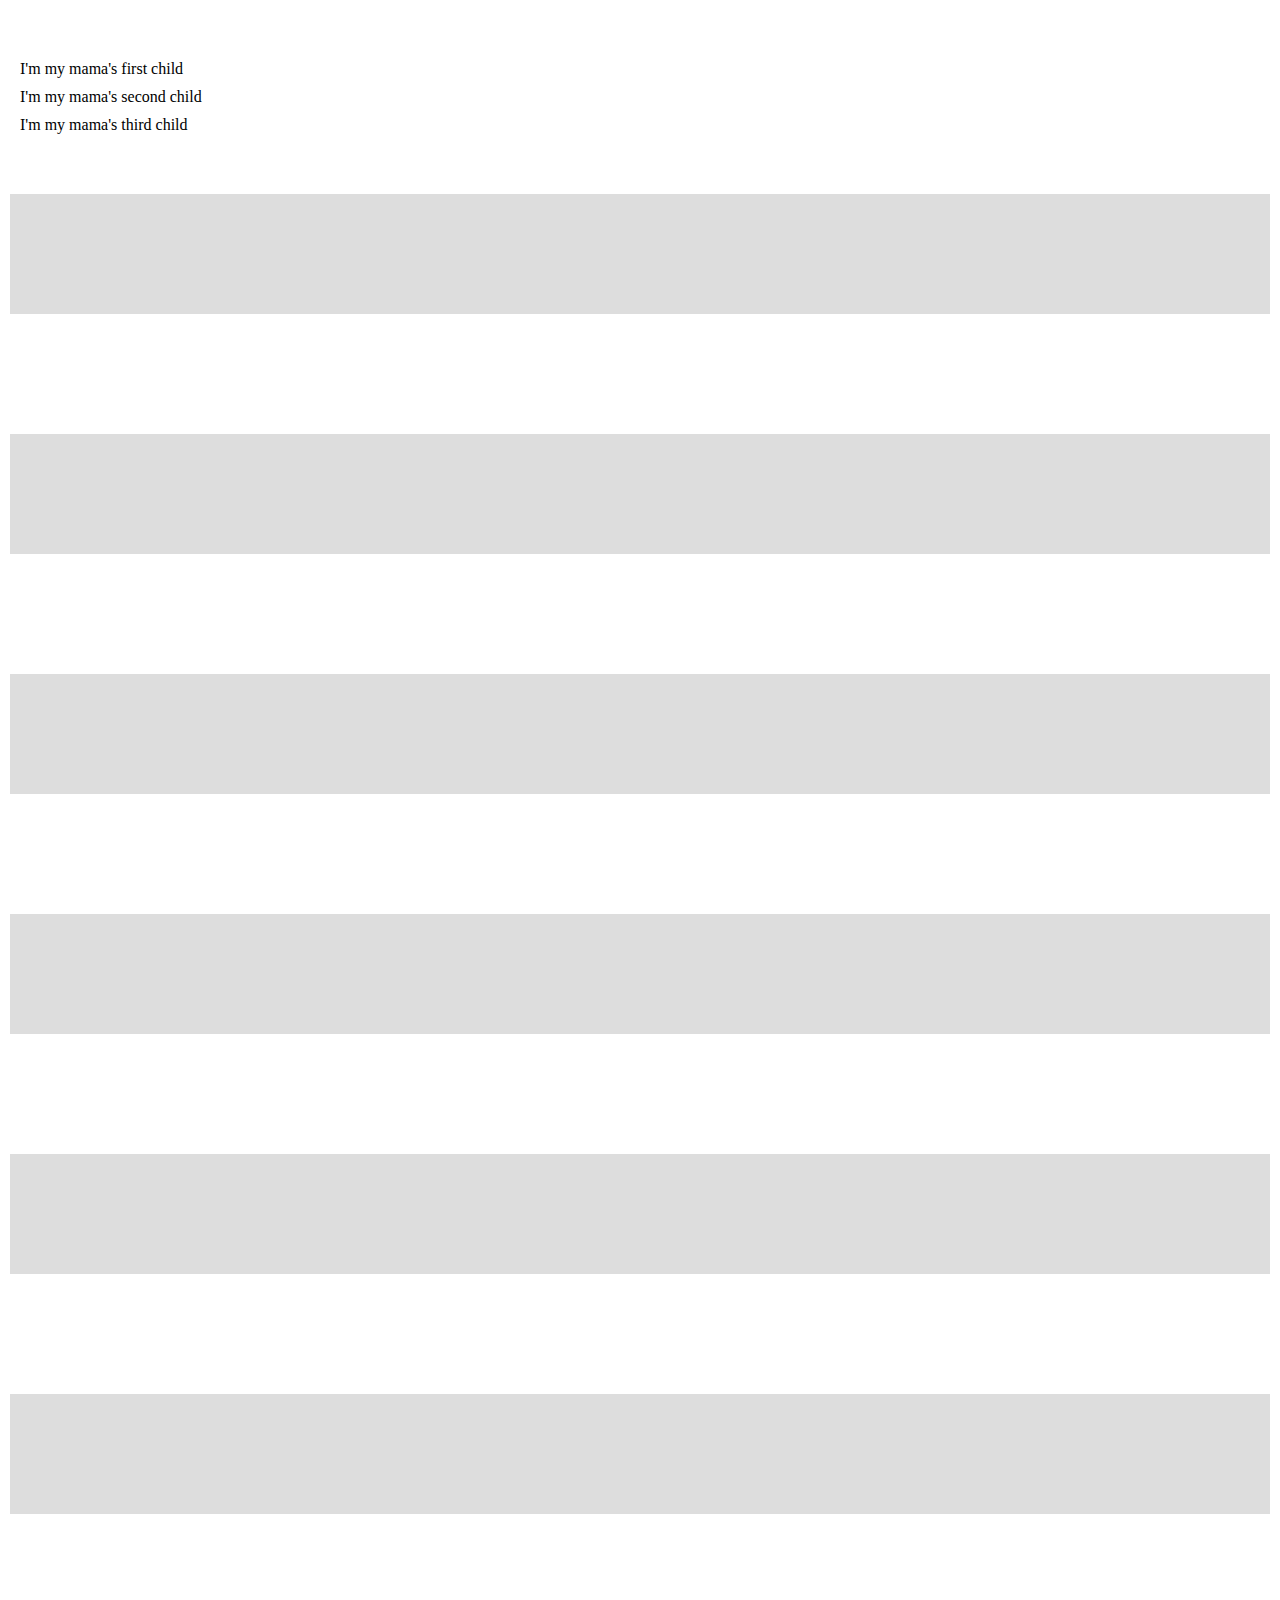
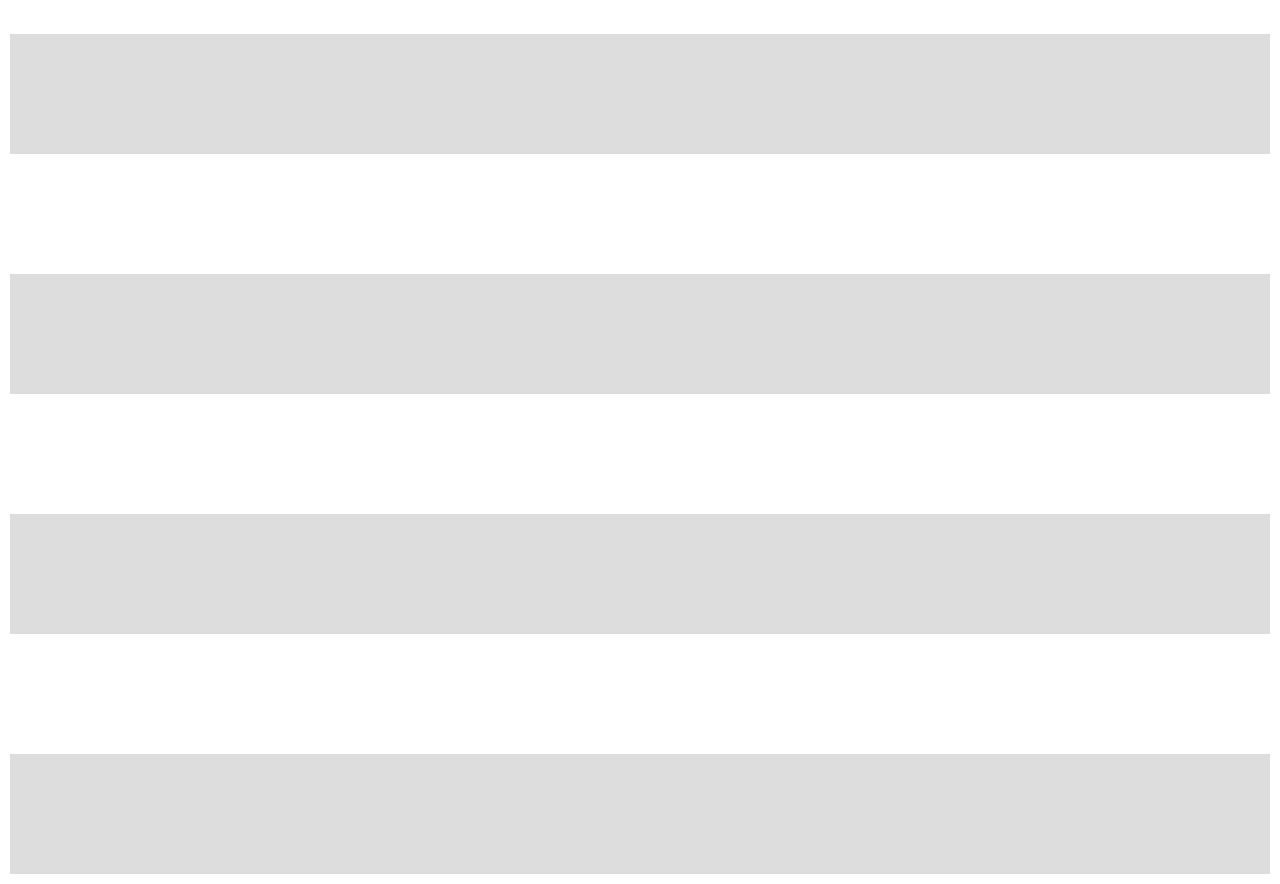
==== manipulation_DOM/index.html @ 243d0a63 "premier exo" ====
<!DOCTYPE html>
<html lang="en">
  <head>
    <meta charset="UTF-8" />
    <meta name="viewport" content="width=device-width, initial-scale=1.0" />
    <link rel="stylesheet" href="style.css" />
    <title>Document</title>
  </head>
  <body>
    <div class="container">
      <!----------------------------------- EXO-1 ----------------------------------->
      <section class="ex0-1">
        <ul class="List"></ul>
      </section>
      <!----------------------------------- EXO-3 ----------------------------------->
      <section class="ex0-2"></section>
      <!----------------------------------- EXO-2 ----------------------------------->
      <section class="ex0-3"></section>
      <!----------------------------------- EXO-4 ----------------------------------->
      <section class="ex0-4"></section>
      <!----------------------------------- EXO-5 ----------------------------------->
      <section class="ex0-5"></section>
      <!----------------------------------- EXO-6 ----------------------------------->
      <section class="ex0-6"></section>
      <!----------------------------------- EXO-7 ----------------------------------->
      <section class="ex0-7"></section>
      <!----------------------------------- EXO-8 ----------------------------------->
      <section class="ex0-8"></section>
      <!----------------------------------- EXO-9 ----------------------------------->
      <section class="ex0-9"></section>
      <!----------------------------------- EXO-10 ---------------------------------->
      <section class="ex0-10"></section>
      <!----------------------------------- EXO-11 ---------------------------------->
      <section class="ex0-11"></section>
      <!----------------------------------- EXO-12 ---------------------------------->
      <section class="ex0-12"></section>
      <!----------------------------------- EXO-13 ---------------------------------->
      <section class="ex0-13"></section>
      <!----------------------------------- EXO-14 ---------------------------------->
      <section class="ex0-14"></section>
      <!----------------------------------- EXO-15 ---------------------------------->
      <section class="ex0-15"></section>
      <!----------------------------------- EXO-16 ---------------------------------->
      <section class="ex0-16"></section>
      <!----------------------------------- EXO-17 ---------------------------------->
      <section class="ex0-17"></section>
      <!----------------------------------- EXO-18 ---------------------------------->
      <section class="ex0-18"></section>
      <!----------------------------------- EXO-19 ---------------------------------->
      <section class="ex0-19"></section>
      <!----------------------------------- EXO-20 ---------------------------------->
      <section class="ex0-20"></section>
    </div>
  </body>
  <script src="main.js"></script>
</html>
---- manipulation_DOM/style.css ----
* {
  margin: 0;
  padding: 0;
  list-style: none;
}
/*---------------------------------- css general ----------------------------------*/
body {
  padding: 10px;
}
section:nth-child(even) {
  background: #dddddd;
}
section {
  /* height: fit-content; */
  min-height: 20px;
  padding: 50px 10px;
}
/*-------------------------------- css exo-1 --------------------------------*/
.ex0-1 ul li {
  margin-bottom: 10px;
}
/*-------------------------------- css exo-1 exit --------------------------------*/
/*-------------------------------- css exo-2 --------------------------------*/
/*-------------------------------- css exo-2 exit --------------------------------*/
/*-------------------------------- css exo-3 --------------------------------*/
/*-------------------------------- css exo-3 exit --------------------------------*/
/*-------------------------------- css exo-4 --------------------------------*/
/*-------------------------------- css exo-4 exit --------------------------------*/
/*-------------------------------- css exo-5 --------------------------------*/
/*-------------------------------- css exo-5 exit --------------------------------*/
/*-------------------------------- css exo-6 --------------------------------*/
/*-------------------------------- css exo-6 exit --------------------------------*/
/*-------------------------------- css exo-7 --------------------------------*/
/*-------------------------------- css exo-7 exit --------------------------------*/
/*-------------------------------- css exo-8 --------------------------------*/
/*-------------------------------- css exo-8 exit --------------------------------*/
/*-------------------------------- css exo-9 --------------------------------*/
/*-------------------------------- css exo-9 exit --------------------------------*/
/*-------------------------------- css exo-10 --------------------------------*/
/*-------------------------------- css exo-10 exit --------------------------------*/
/*-------------------------------- css exo-11 --------------------------------*/
/*-------------------------------- css exo-11 exit --------------------------------*/
/*-------------------------------- css exo-12 --------------------------------*/
/*-------------------------------- css exo-12 exit --------------------------------*/
/*-------------------------------- css exo-13 --------------------------------*/
/*-------------------------------- css exo-13 exit --------------------------------*/
/*-------------------------------- css exo-14 --------------------------------*/
/*-------------------------------- css exo-14 exit --------------------------------*/
/*-------------------------------- css exo-15 --------------------------------*/
/*-------------------------------- css exo-15 exit --------------------------------*/
/*-------------------------------- css exo-16 --------------------------------*/
/*-------------------------------- css exo-16 exit --------------------------------*/
/*-------------------------------- css exo-17 --------------------------------*/
/*-------------------------------- css exo-17 exit --------------------------------*/
/*-------------------------------- css exo-18 --------------------------------*/
/*-------------------------------- css exo-18 exit --------------------------------*/
/*-------------------------------- css exo-19 --------------------------------*/
/*-------------------------------- css exo-19 exit --------------------------------*/
/*-------------------------------- css exo-20 --------------------------------*/
/*-------------------------------- css exo-20 exit --------------------------------*/
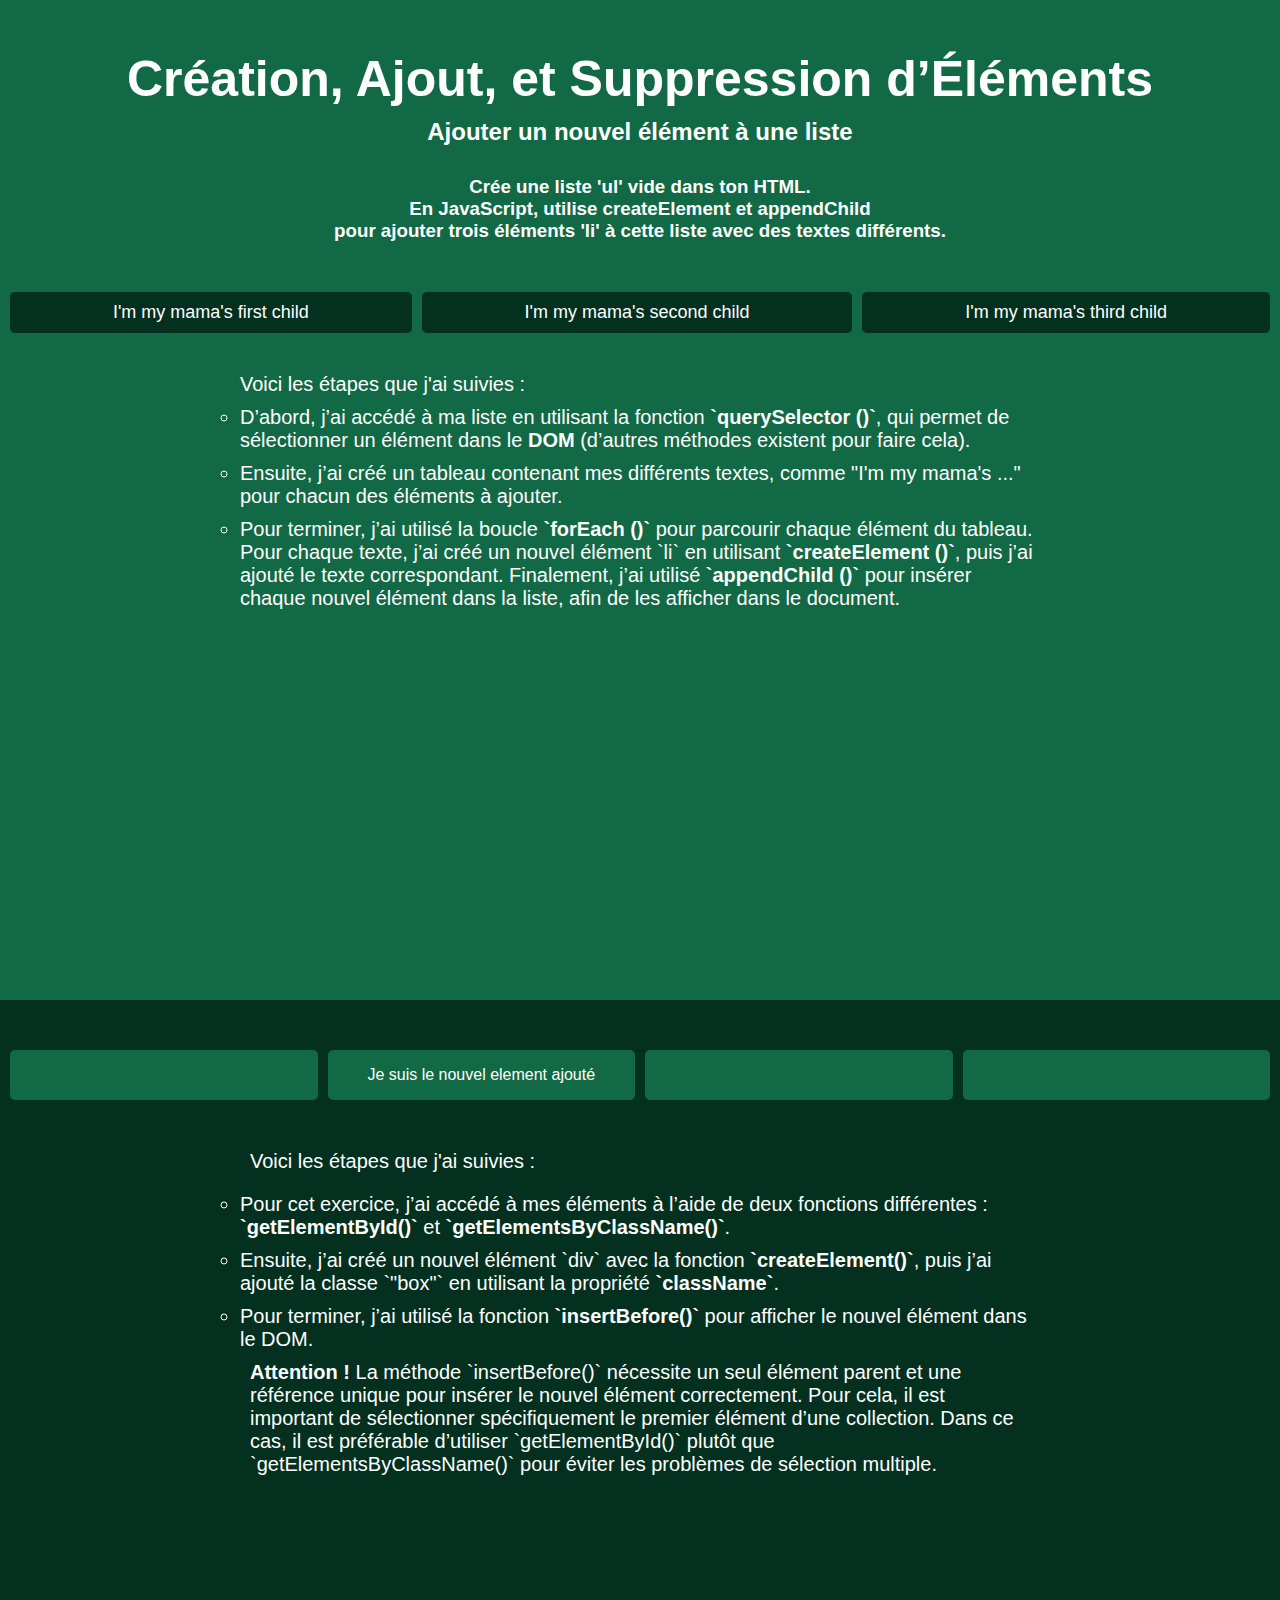
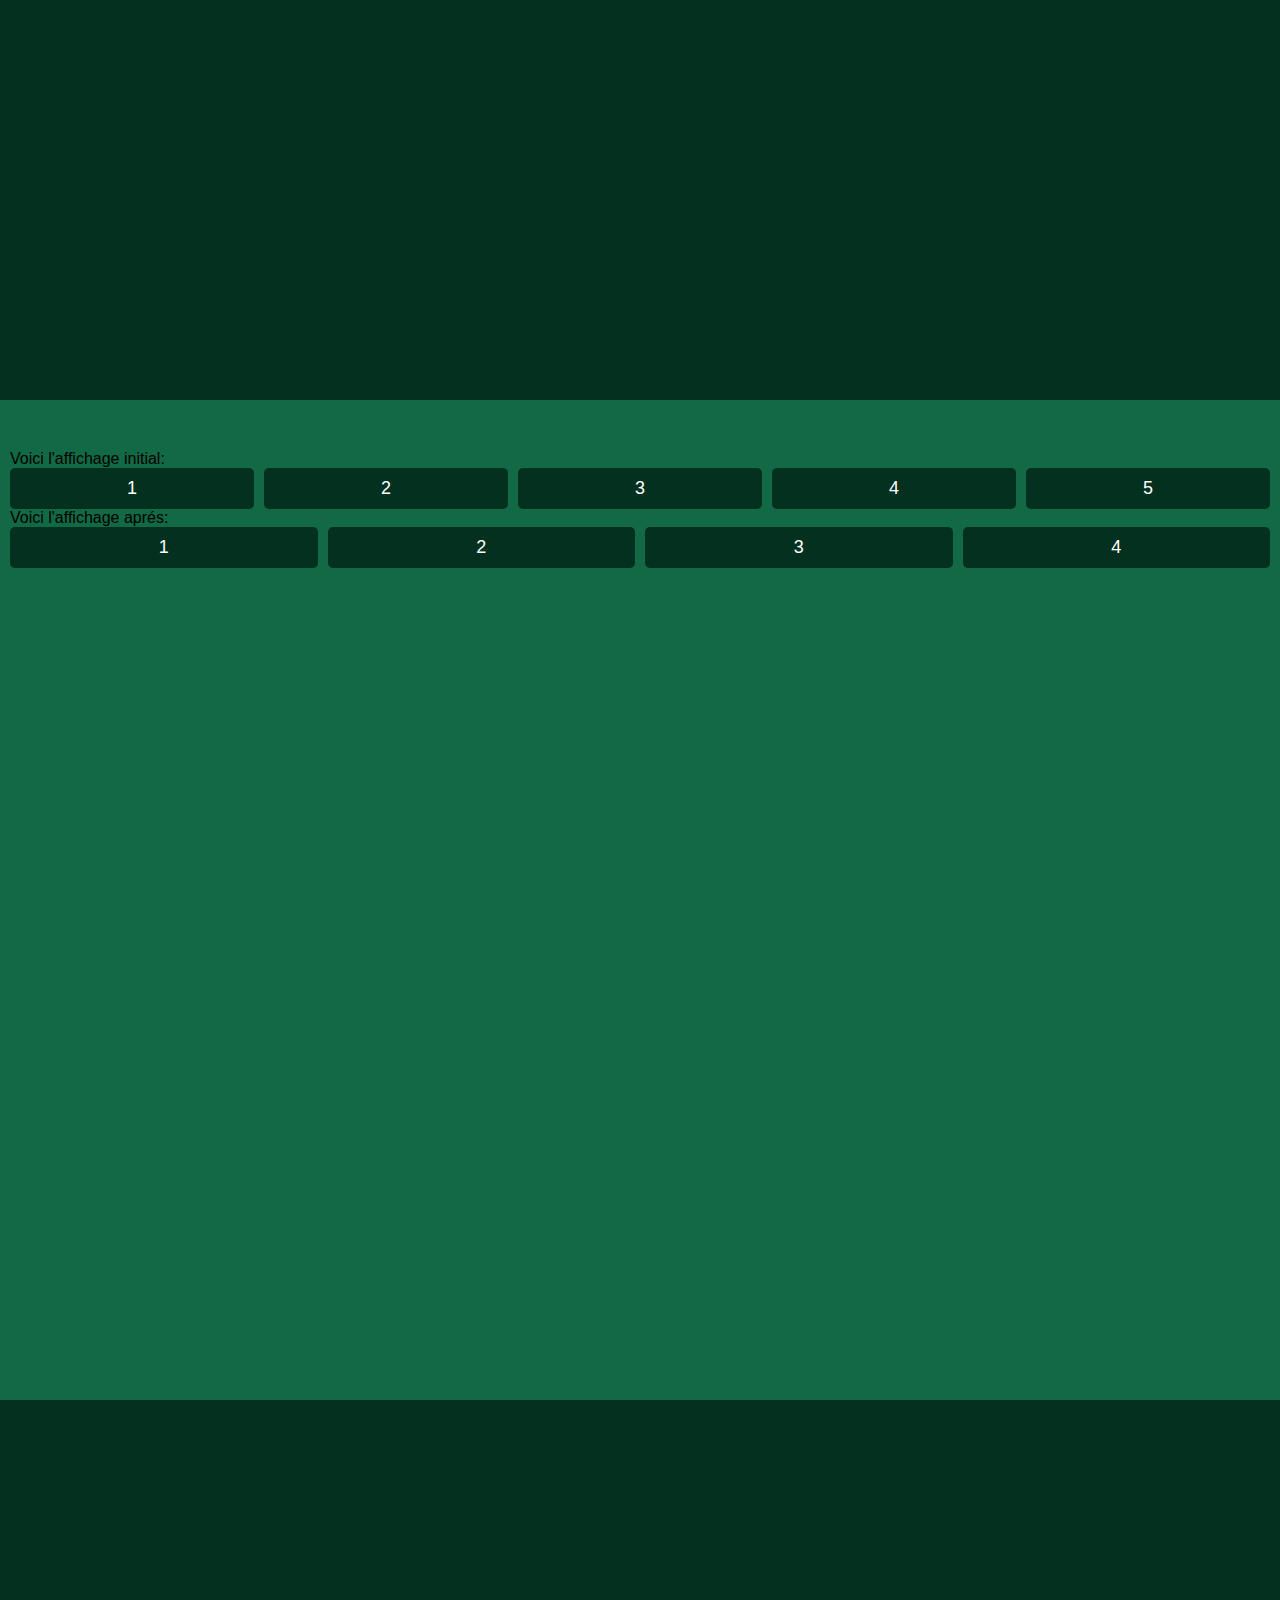
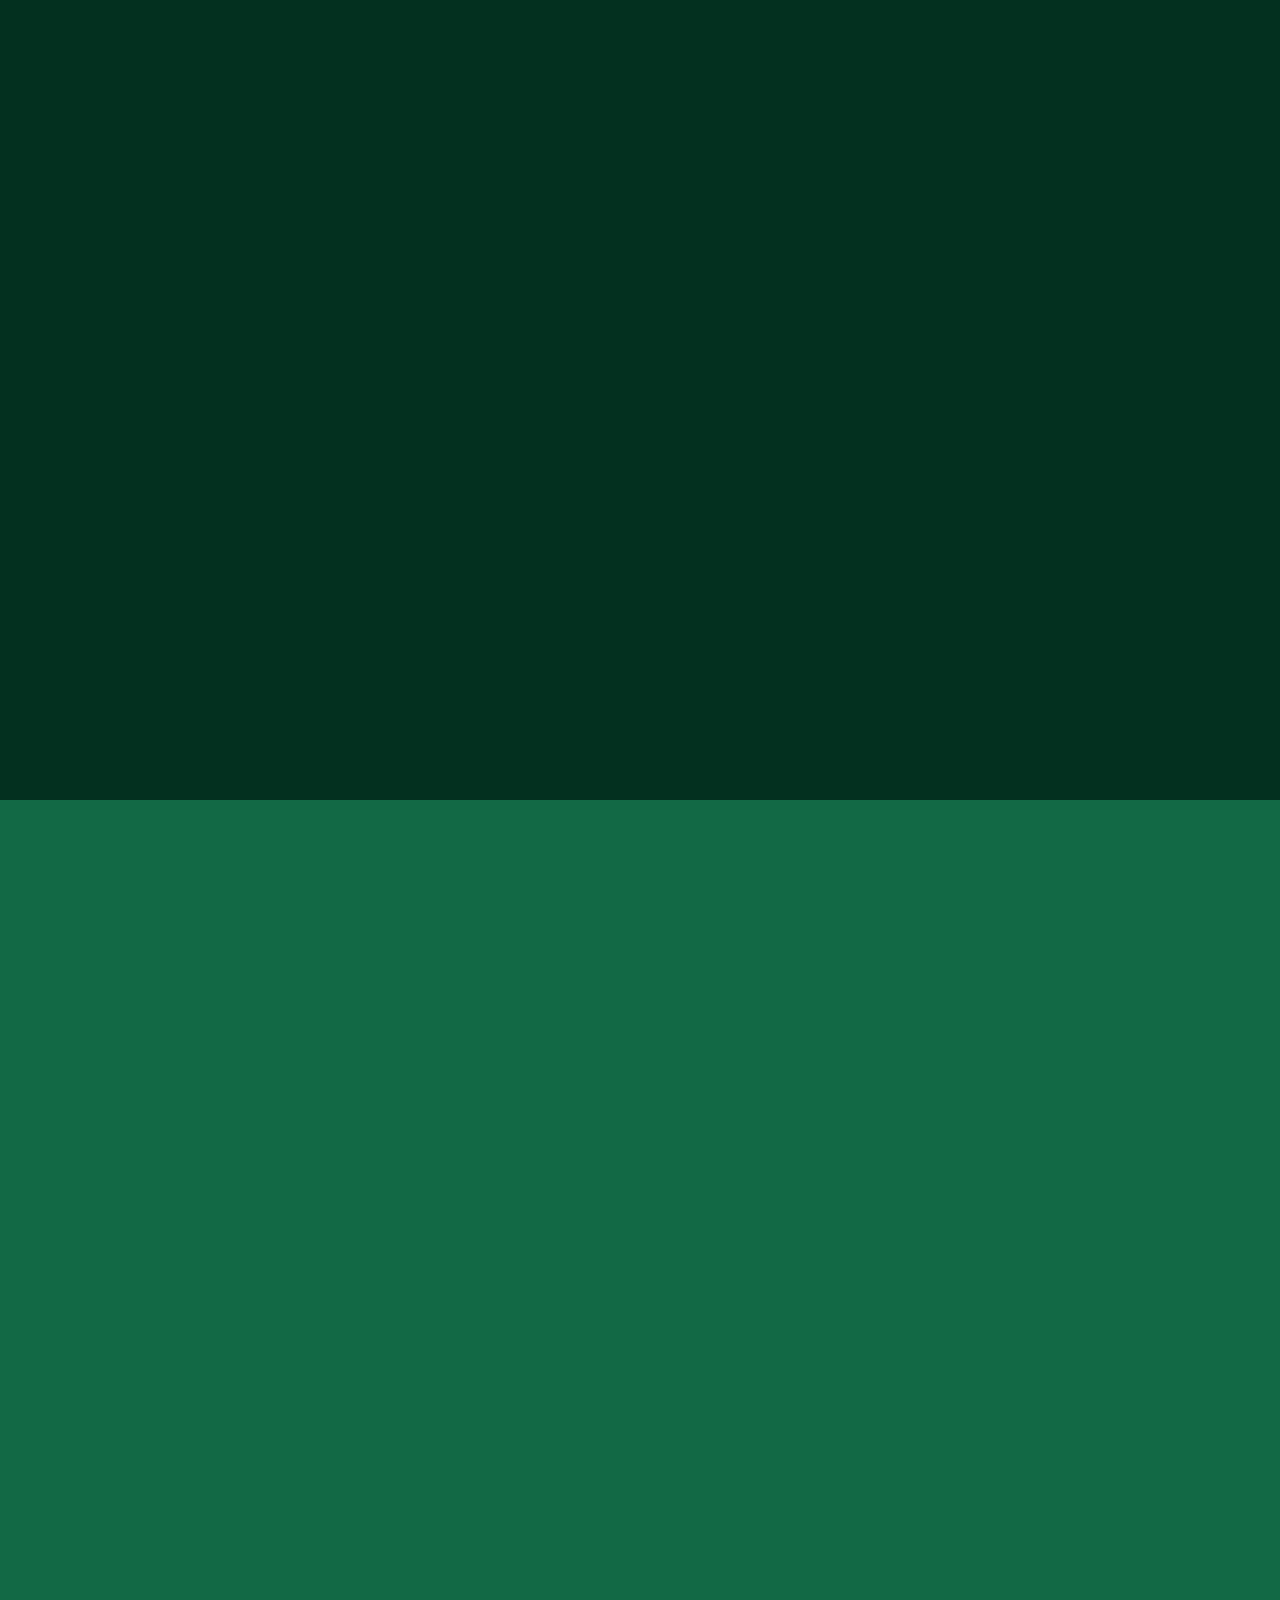
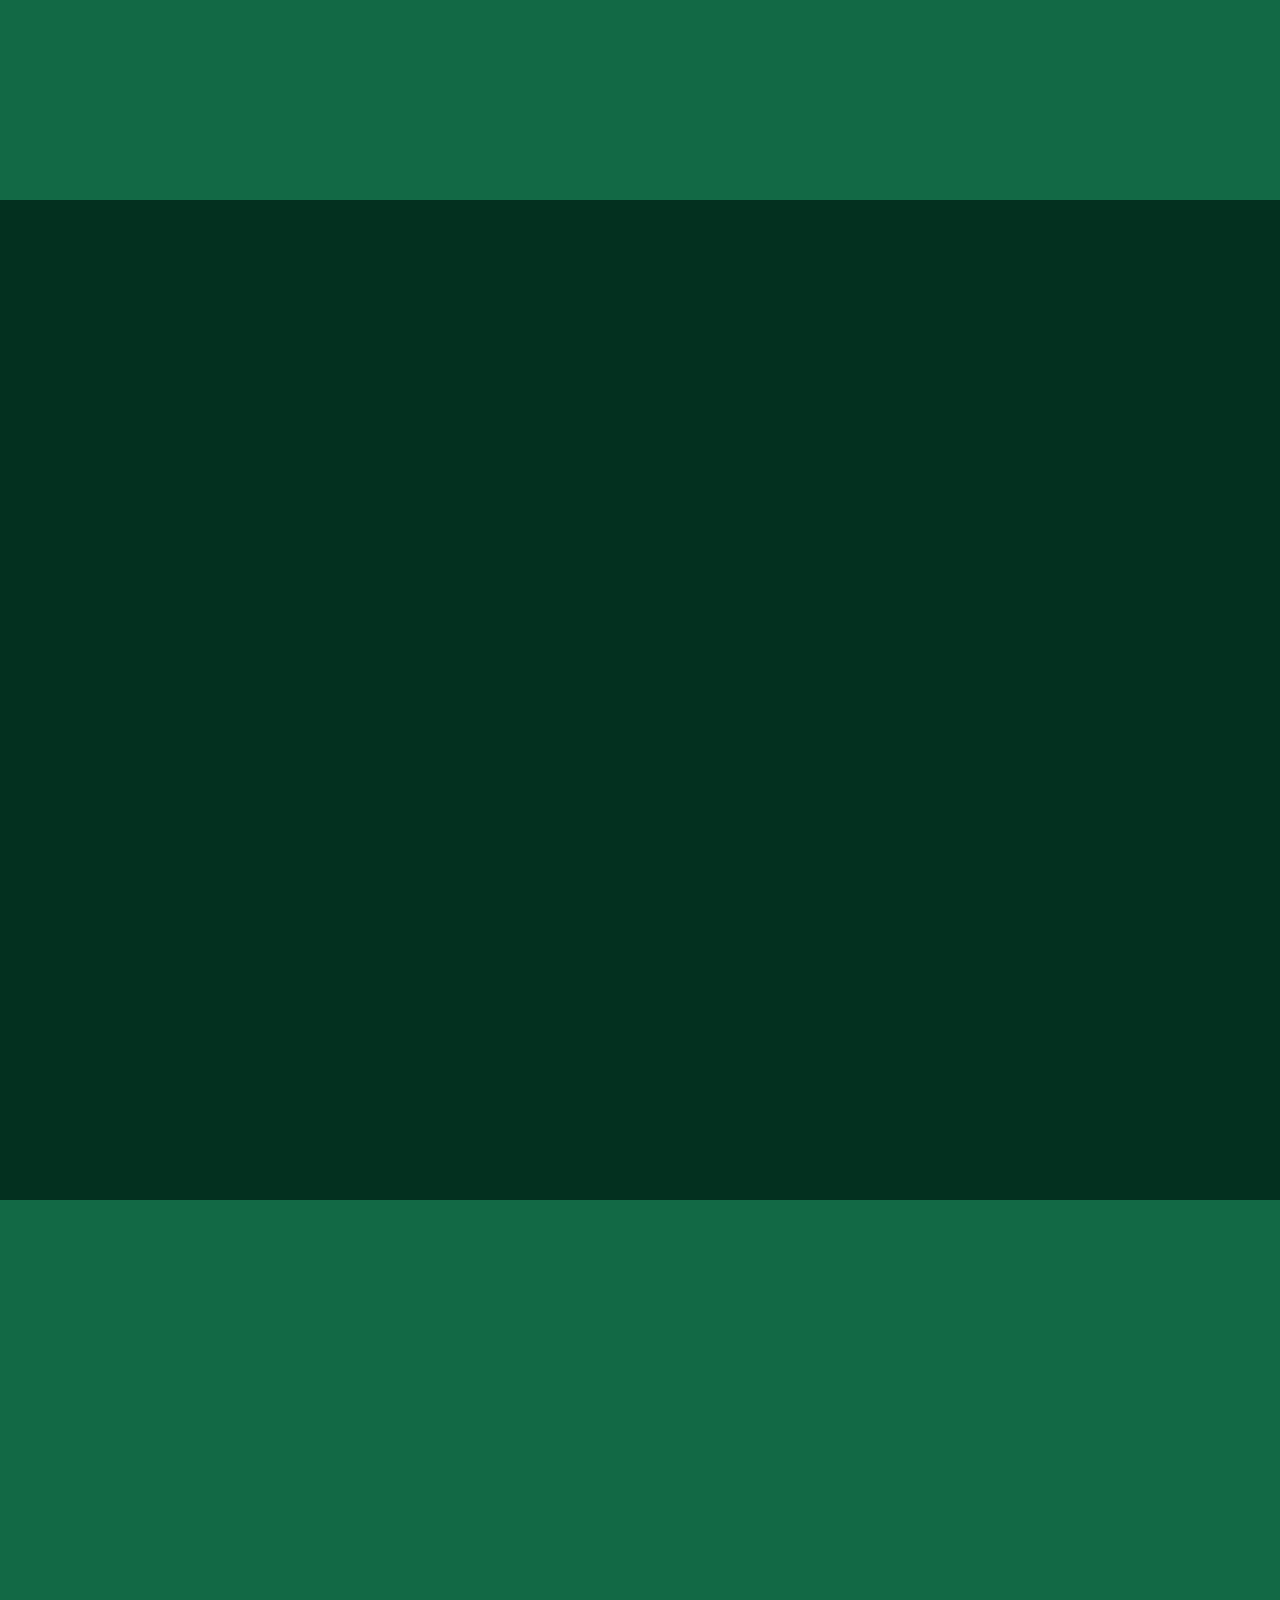
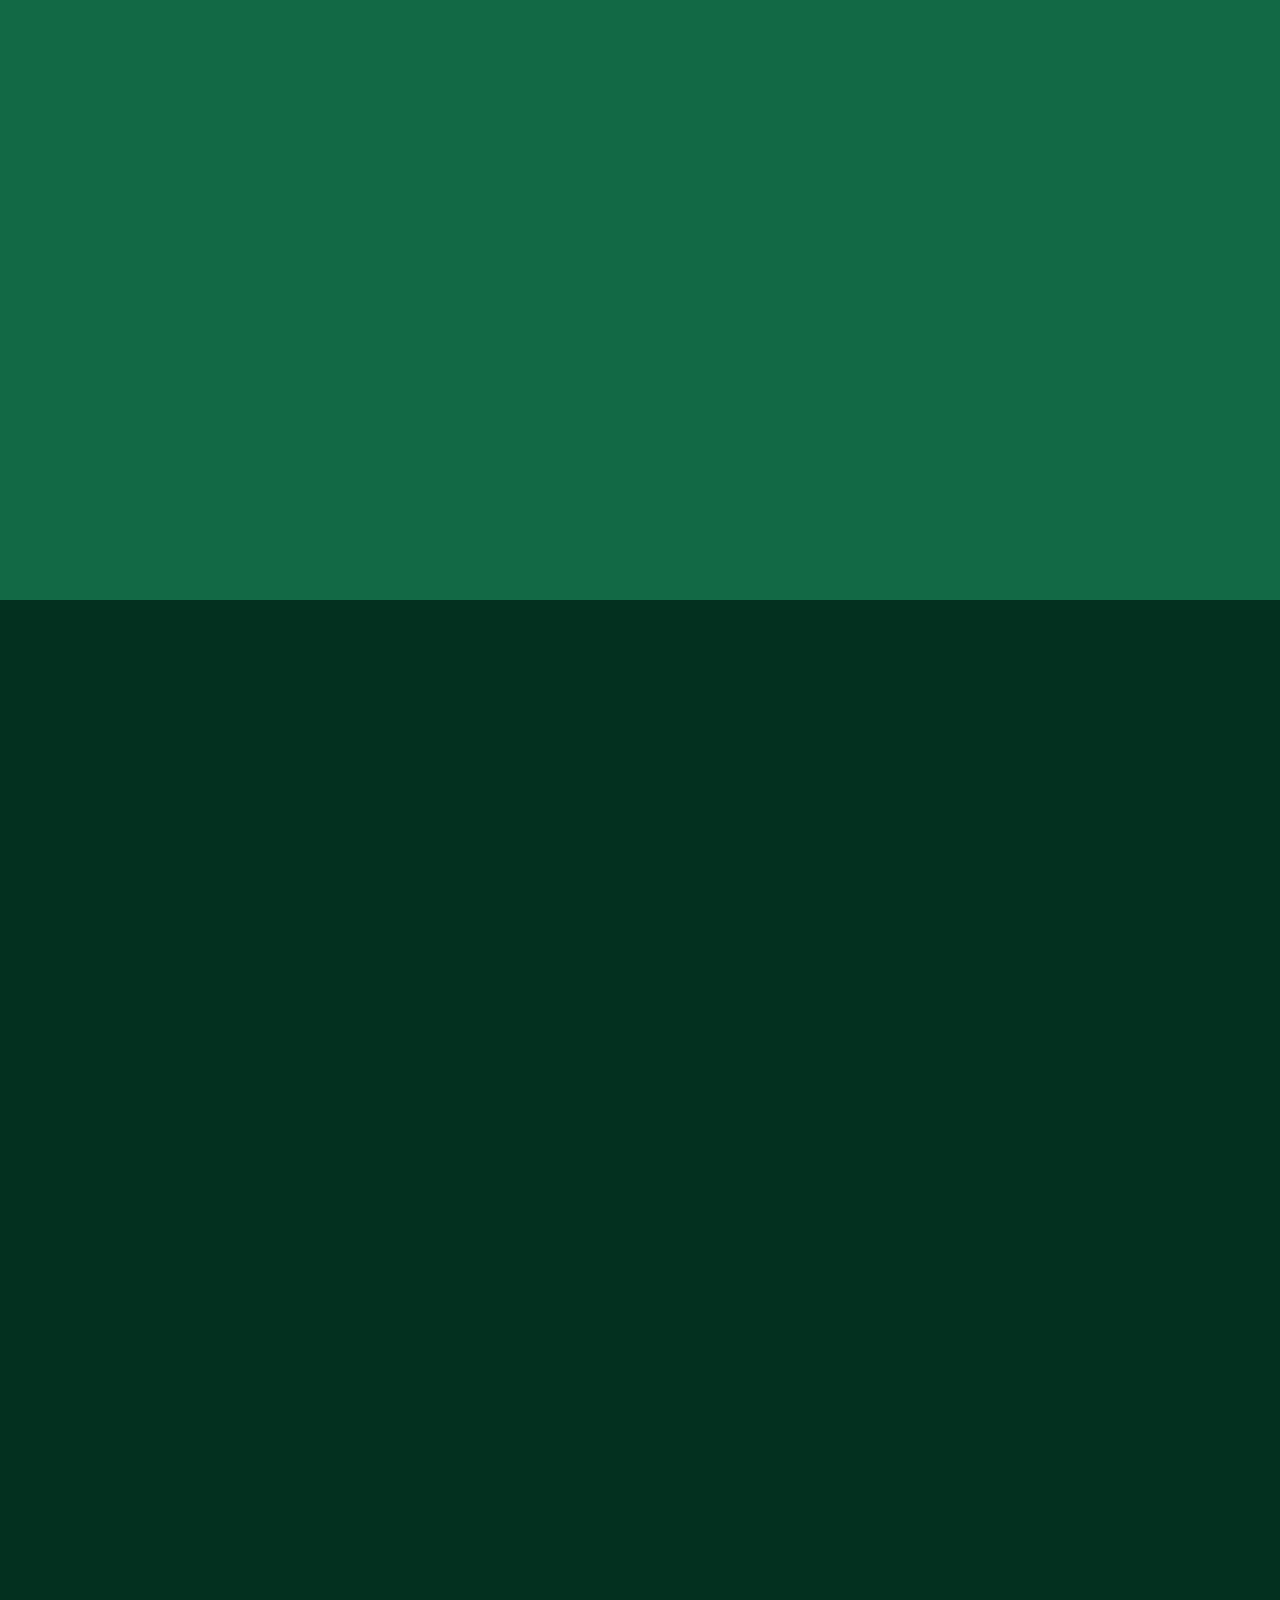
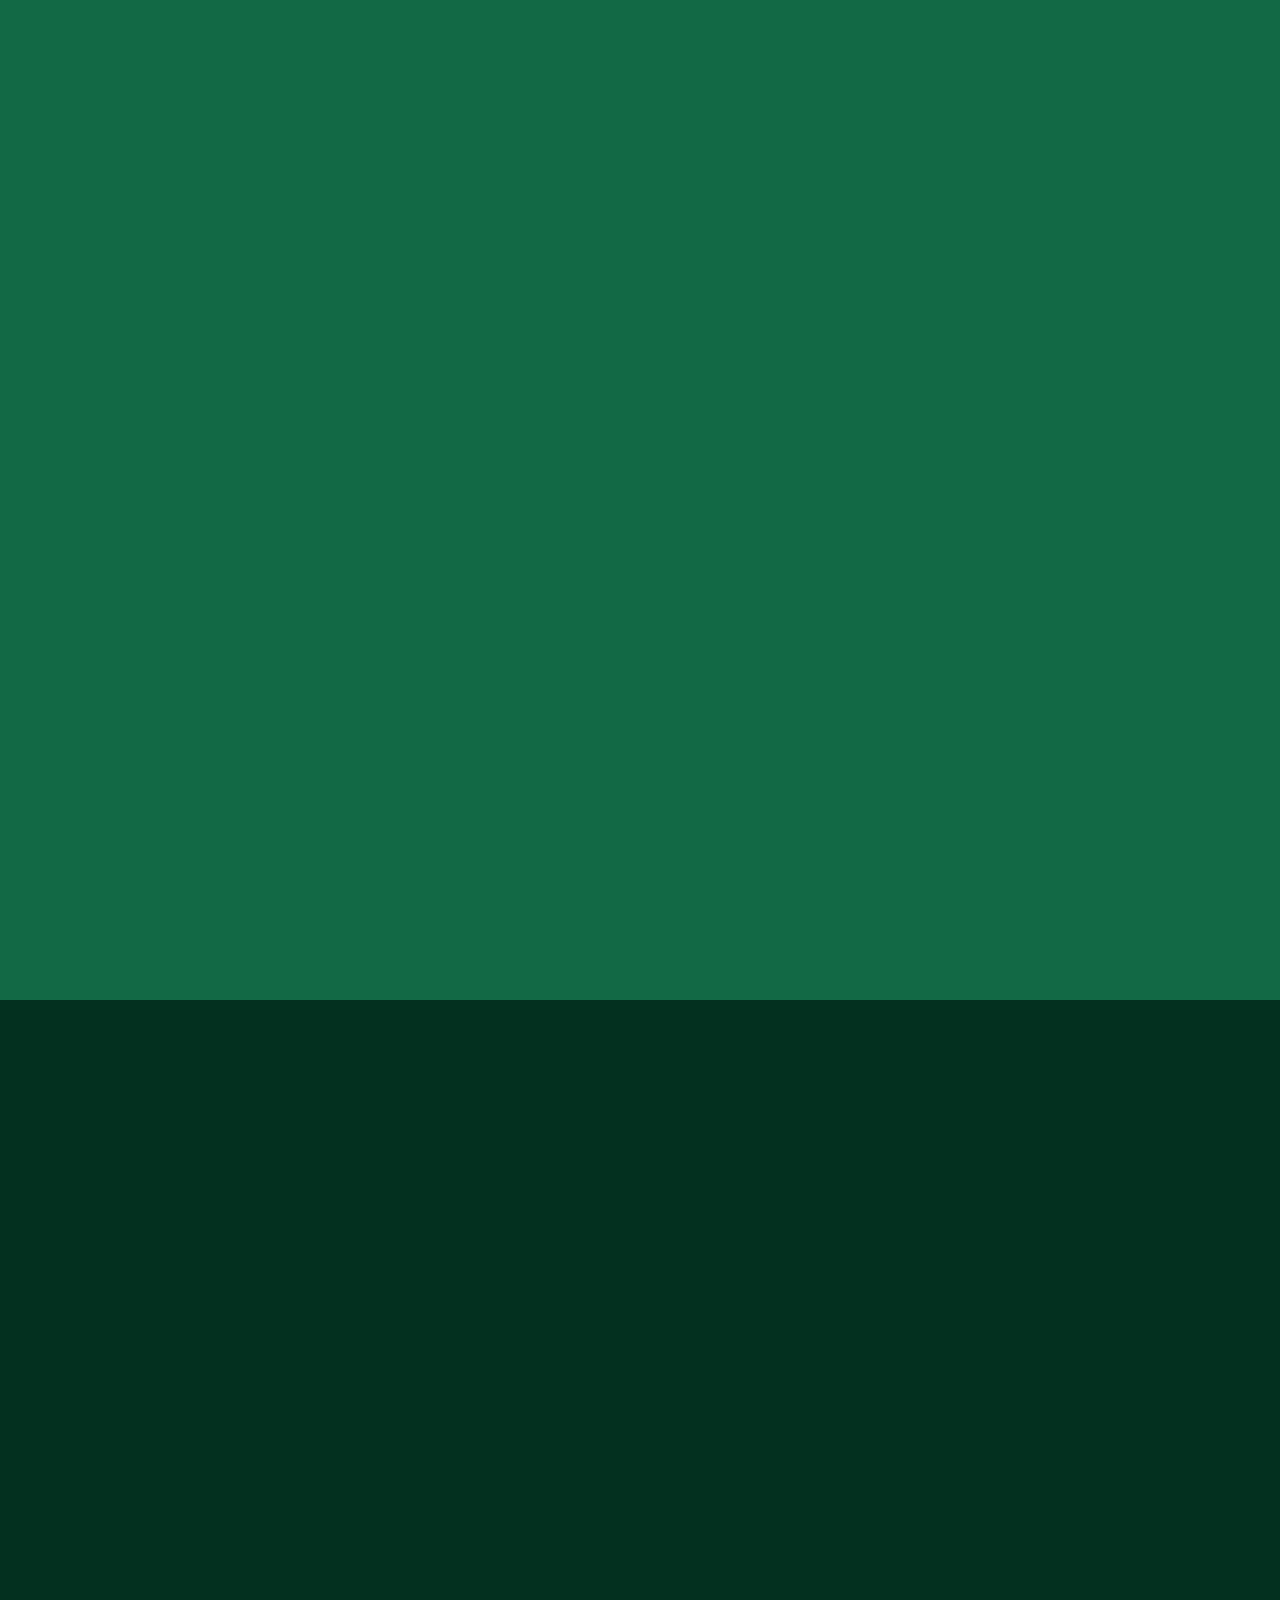
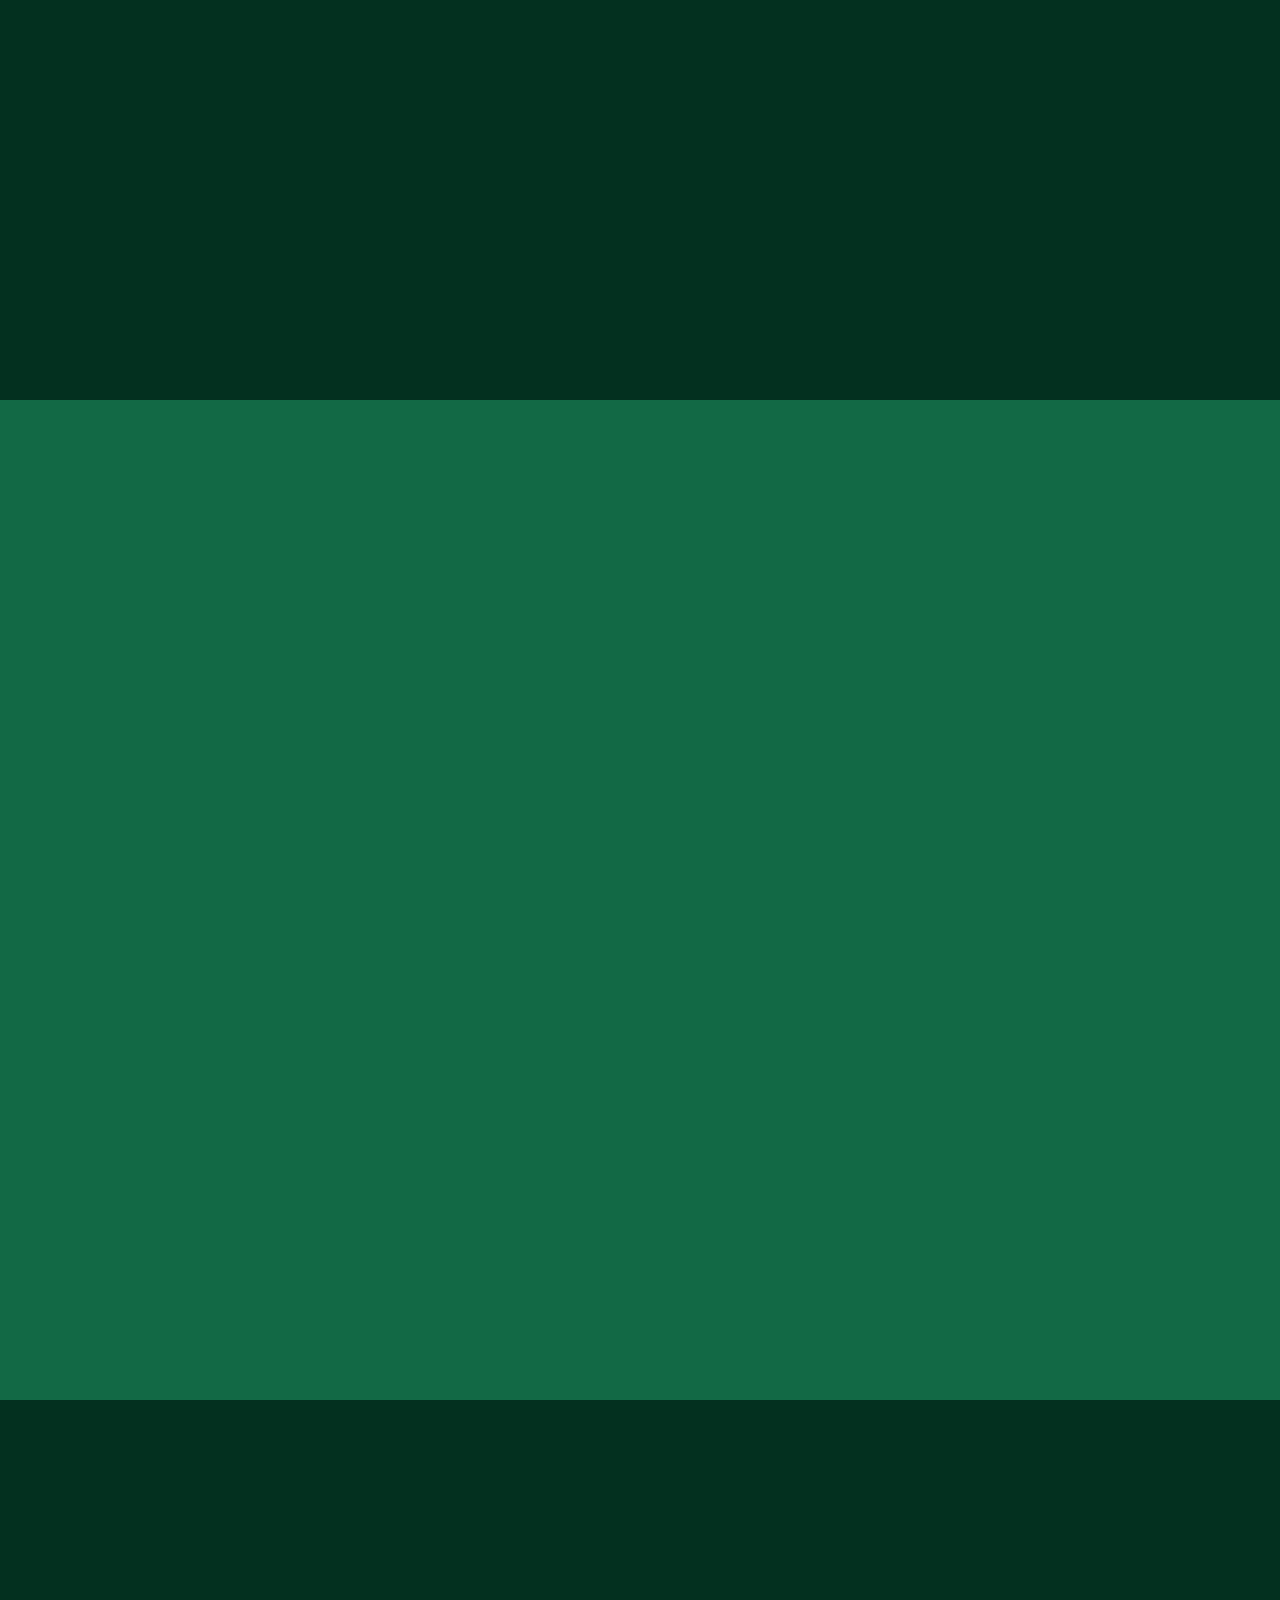
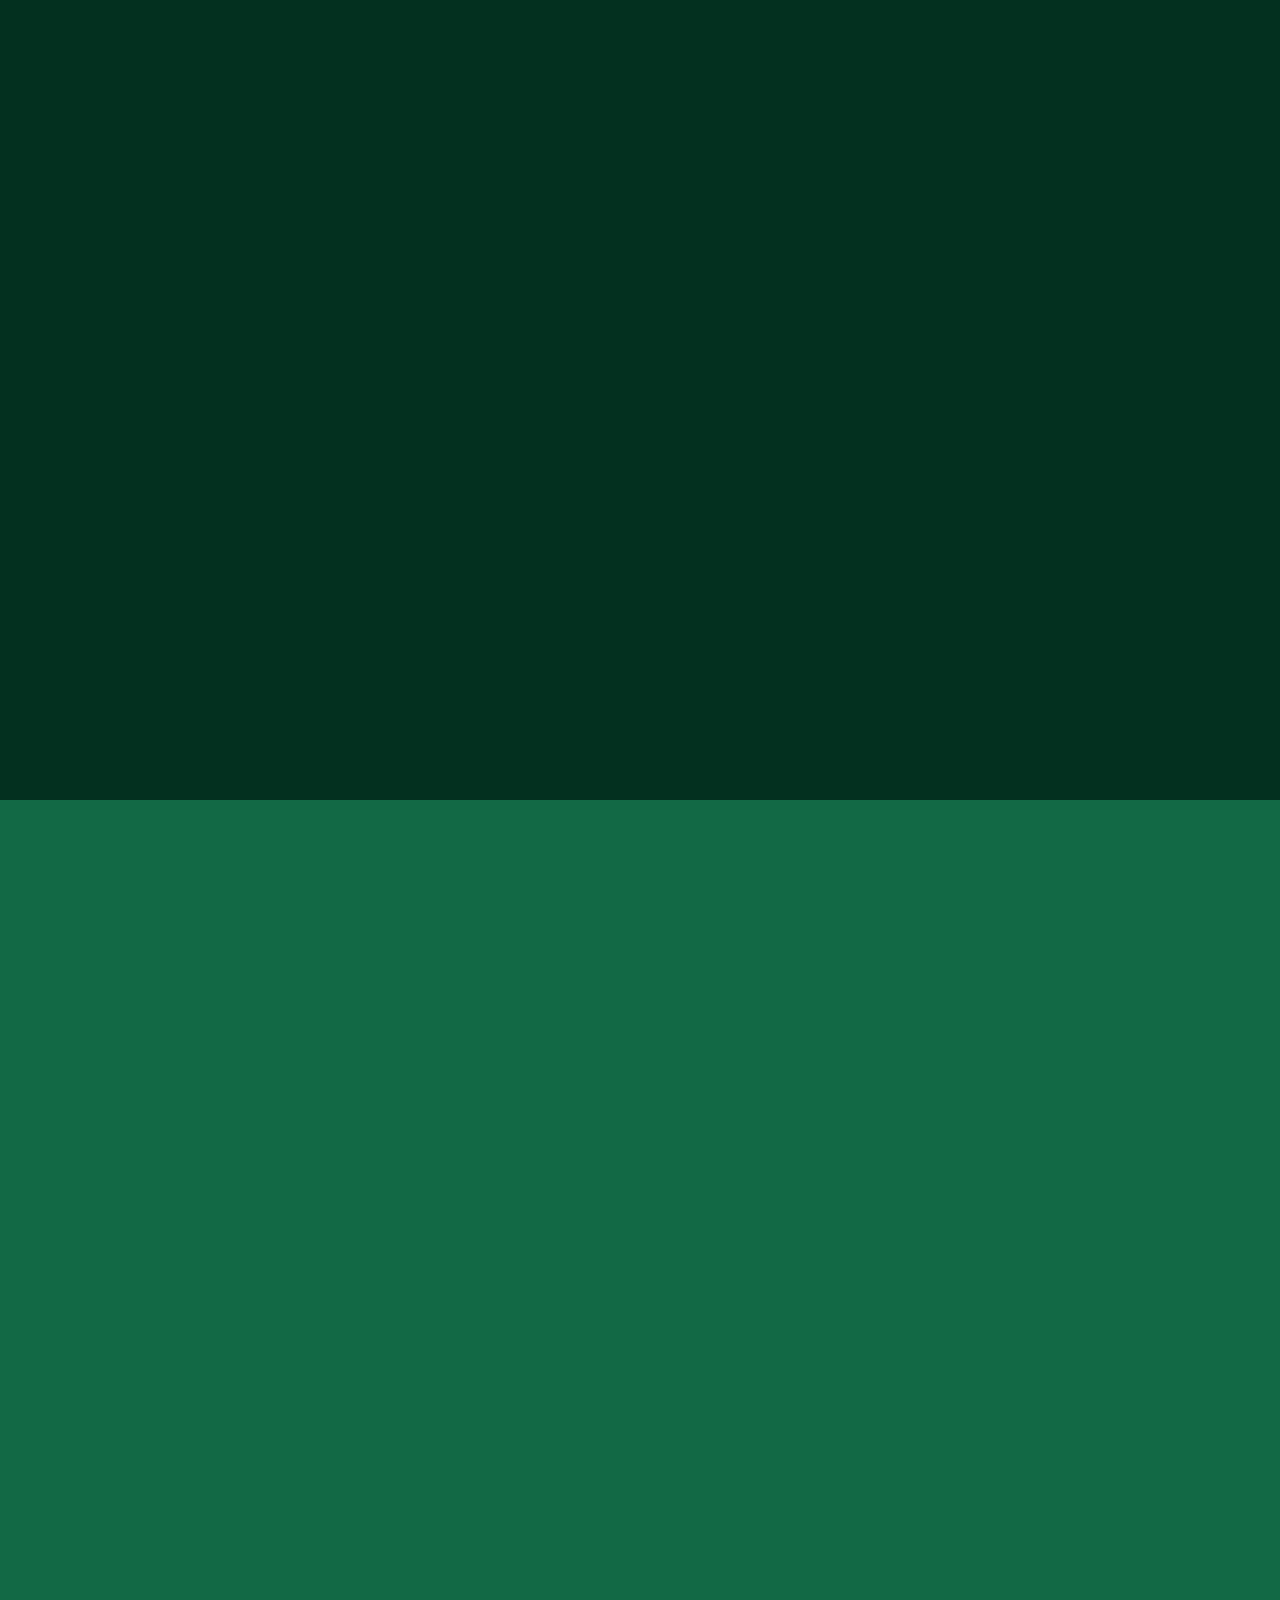
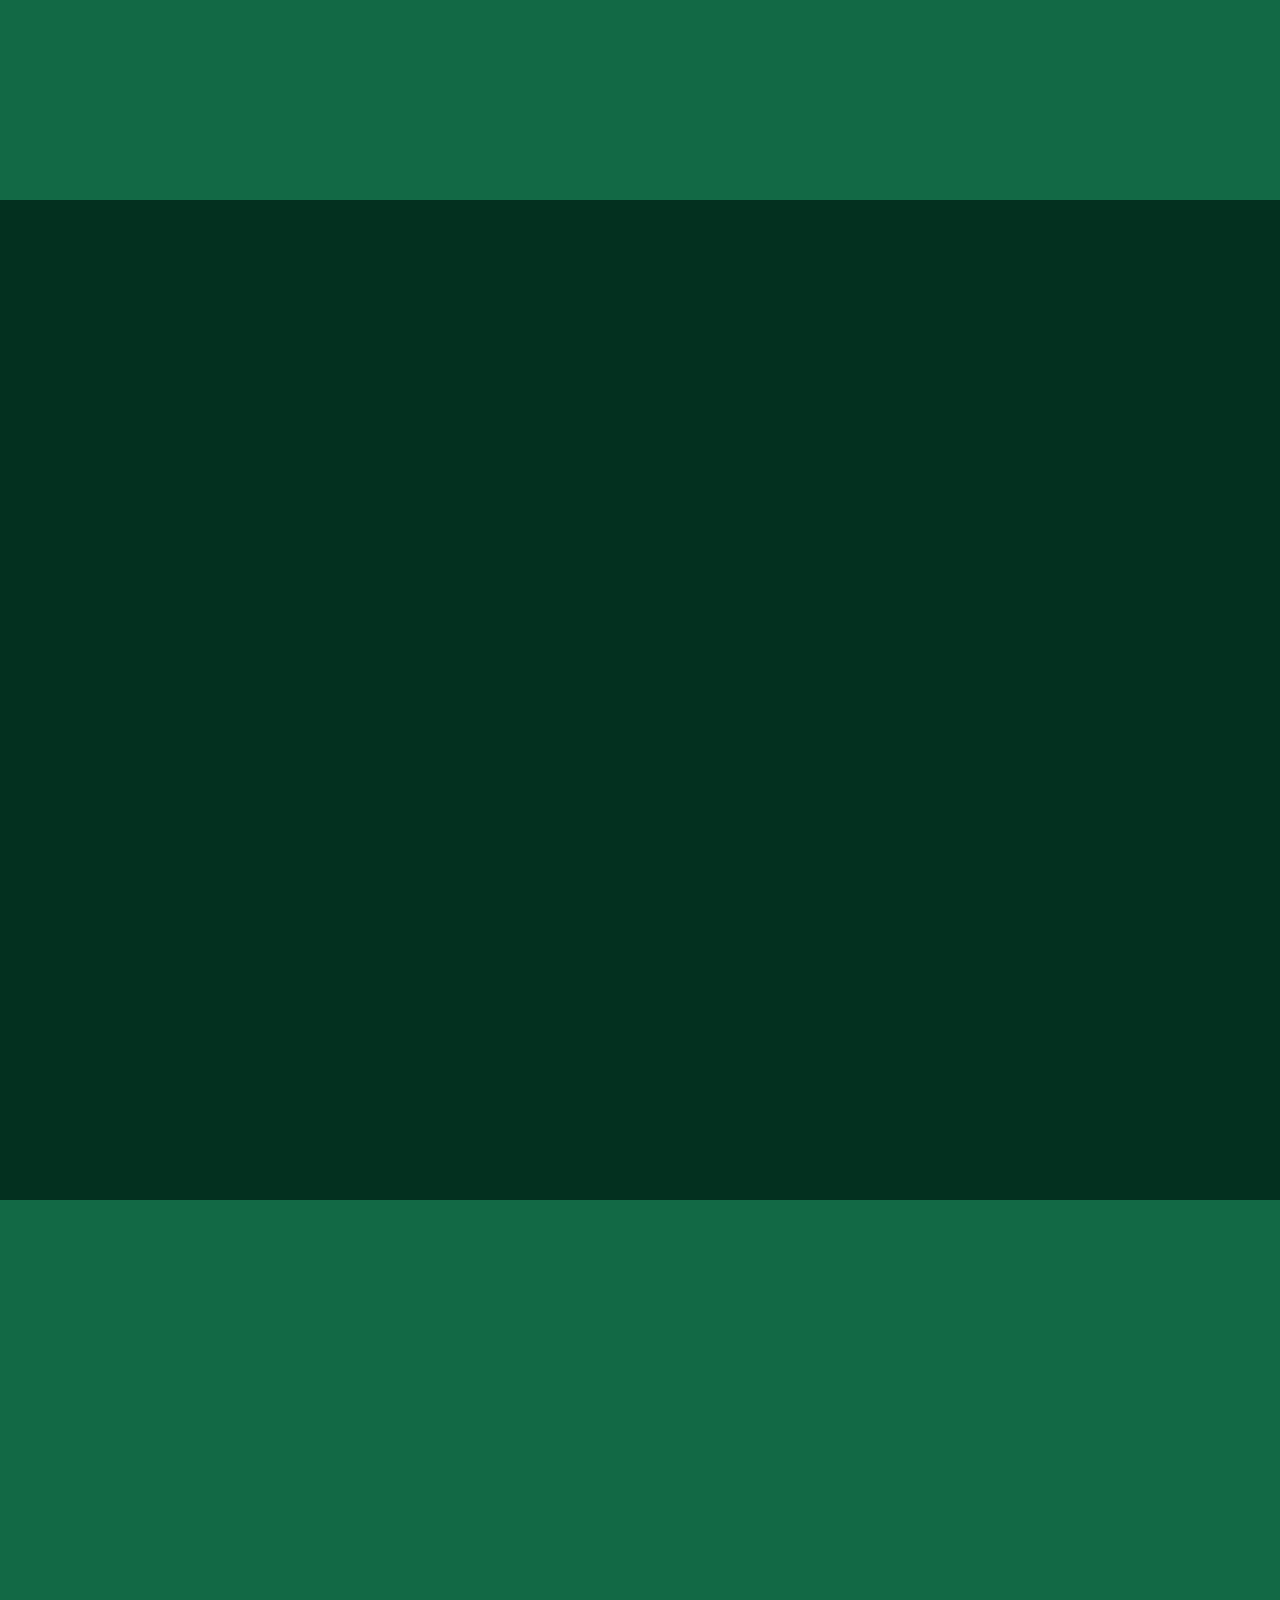
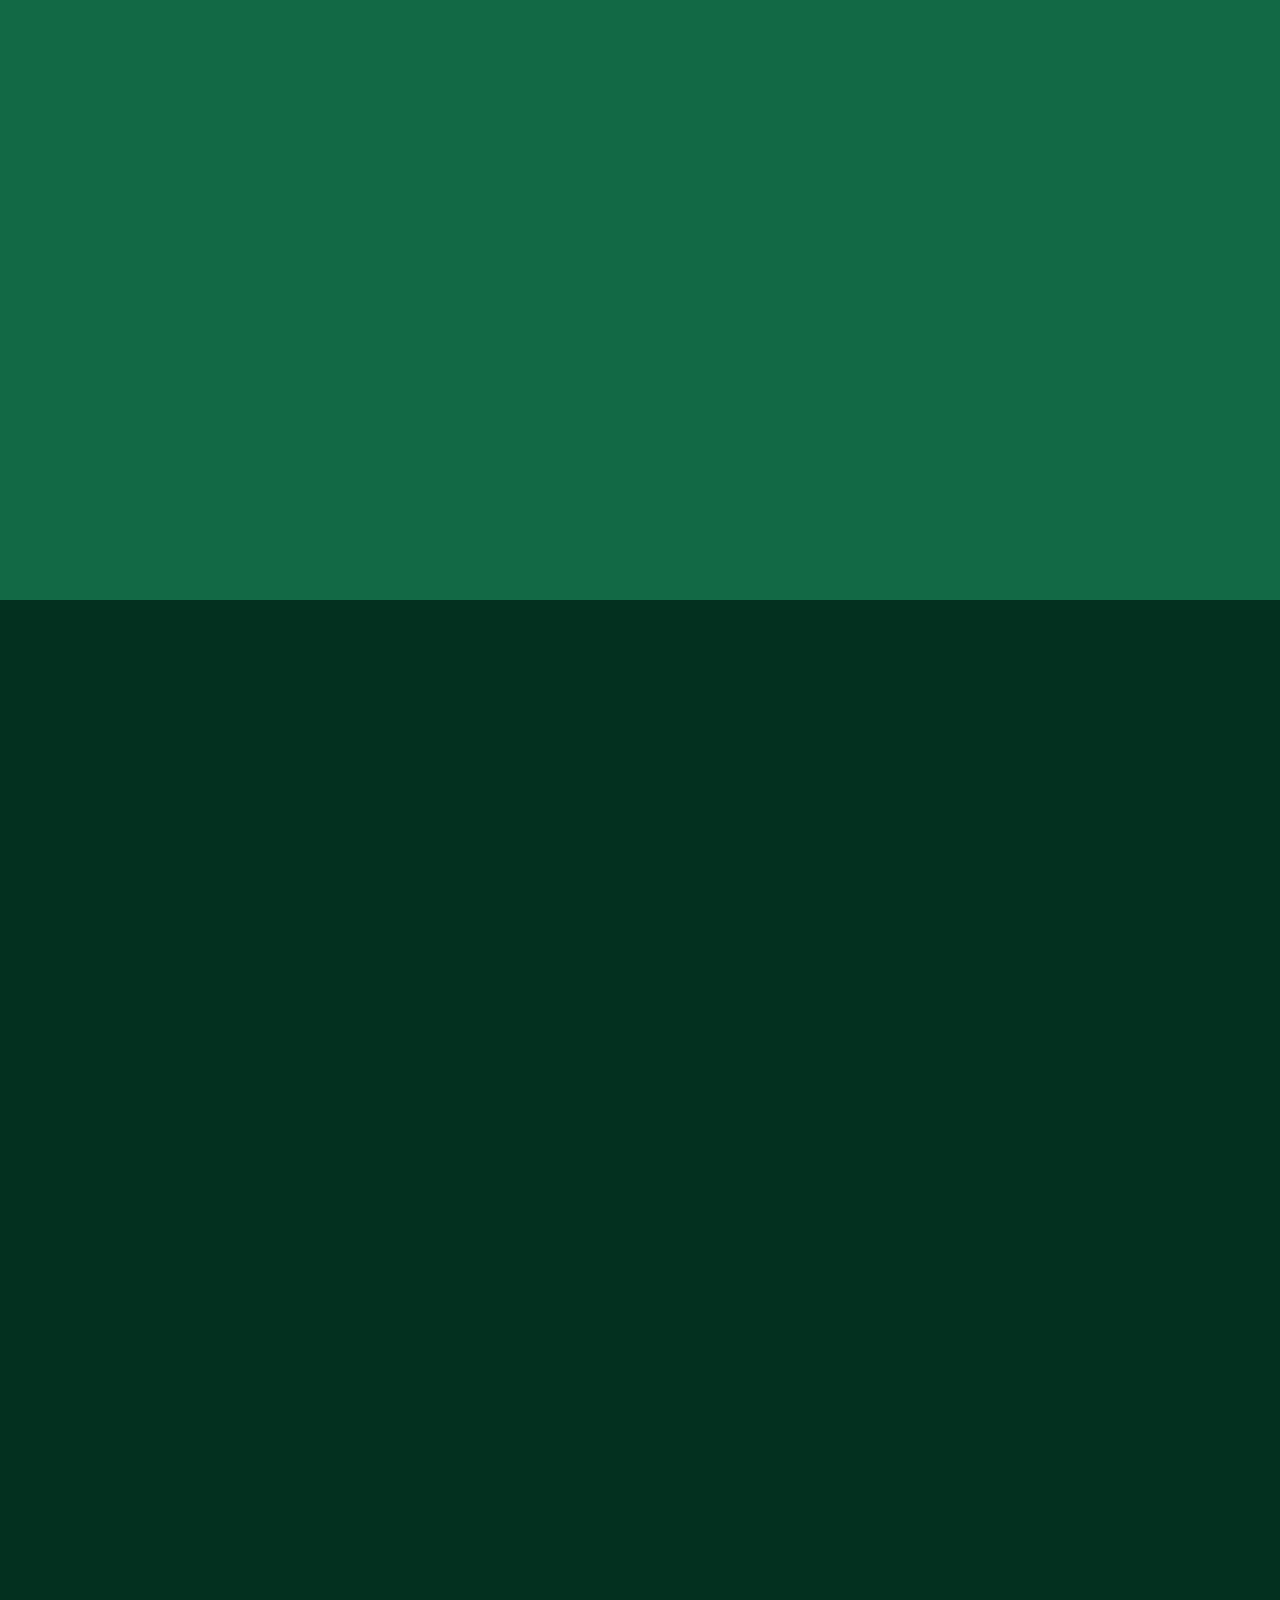
==== commit e78cc9c1: "exo 3 et 2" ====
--- a/manipulation_DOM/index.html
+++ b/manipulation_DOM/index.html
@@ -10,12 +10,98 @@
     <div class="container">
       <!----------------------------------- EXO-1 ----------------------------------->
       <section class="ex0-1">
+        <h1>Création, Ajout, et Suppression d’Éléments</h1>
+        <h2>Ajouter un nouvel élément à une liste</h2>
+        <h3>
+          Crée une liste 'ul' vide dans ton HTML. <br />
+          En JavaScript, utilise createElement et appendChild <br />
+          pour ajouter trois éléments 'li' à cette liste avec des textes
+          différents.
+        </h3>
         <ul class="List"></ul>
+        <div class="subtitles">
+          <p>Voici les étapes que j'ai suivies :</p>
+
+          <ol>
+            <li>
+              D’abord, j’ai accédé à ma liste en utilisant la fonction
+              <strong>`querySelector ()`</strong>, qui permet de sélectionner un
+              élément dans le <strong>DOM</strong> (d’autres méthodes existent
+              pour faire cela).
+            </li>
+            <li>
+              Ensuite, j’ai créé un tableau contenant mes différents textes,
+              comme "I'm my mama's ..." pour chacun des éléments à ajouter.
+            </li>
+            <li>
+              Pour terminer, j’ai utilisé la boucle
+              <strong>`forEach ()`</strong> pour parcourir chaque élément du
+              tableau. Pour chaque texte, j’ai créé un nouvel élément `li` en
+              utilisant <strong>`createElement ()`</strong>, puis j’ai ajouté le
+              texte correspondant. Finalement, j’ai utilisé
+              <strong>`appendChild ()`</strong> pour insérer chaque nouvel
+              élément dans la liste, afin de les afficher dans le document.
+            </li>
+          </ol>
+        </div>
       </section>
       <!----------------------------------- EXO-3 ----------------------------------->
-      <section class="ex0-2"></section>
+      <section class="ex0-2">
+        <div class="box-container">
+          <div class="box"></div>
+          <div class="box" id="box-1"></div>
+          <div class="box"></div>
+        </div>
+        <div class="subtitles">
+          <p>Voici les étapes que j'ai suivies :</p>
+
+          <ol>
+            <li>
+              Pour cet exercice, j’ai accédé à mes éléments à l’aide de deux
+              fonctions différentes : <strong>`getElementById()`</strong> et
+              <strong>`getElementsByClassName()`</strong>.
+            </li>
+            <li>
+              Ensuite, j’ai créé un nouvel élément `div` avec la fonction
+              <strong>`createElement()`</strong>, puis j’ai ajouté la classe
+              `"box"` en utilisant la propriété <strong>`className`</strong>.
+            </li>
+            <li>
+              Pour terminer, j’ai utilisé la fonction
+              <strong>`insertBefore()`</strong> pour afficher le nouvel élément
+              dans le DOM.
+            </li>
+          </ol>
+          <p>
+            <strong>Attention !</strong> La méthode `insertBefore()` nécessite
+            un seul élément parent et une référence unique pour insérer le
+            nouvel élément correctement. Pour cela, il est important de
+            sélectionner spécifiquement le premier élément d’une collection.
+            Dans ce cas, il est préférable d’utiliser `getElementById()` plutôt
+            que `getElementsByClassName()` pour éviter les problèmes de
+            sélection multiple.
+          </p>
+        </div>
+      </section>
       <!----------------------------------- EXO-2 ----------------------------------->
-      <section class="ex0-3"></section>
+      <section class="ex0-3">
+        <p>Voici l'affichage initial:</p>
+        <ul>
+          <li>1</li>
+          <li>2</li>
+          <li>3</li>
+          <li>4</li>
+          <li>5</li>
+        </ul>
+        <p>Voici l'affichage aprés:</p>
+        <ul id="list">
+          <li>1</li>
+          <li>2</li>
+          <li>3</li>
+          <li>4</li>
+          <li>5</li>
+        </ul>
+      </section>
       <!----------------------------------- EXO-4 ----------------------------------->
       <section class="ex0-4"></section>
       <!----------------------------------- EXO-5 ----------------------------------->
--- a/manipulation_DOM/style.css
+++ b/manipulation_DOM/style.css
@@ -2,25 +2,95 @@
   margin: 0;
   padding: 0;
   list-style: none;
+  font-family: sans-serif;
+}
+:root {
+  --primary-color: #03301f;
+  --secondary-color: #126945;
+  --hover-color: #108554;
+  --box-color: #03301f;
+  --text-white: #fff;
 }
 /*---------------------------------- css general ----------------------------------*/
-body {
-  padding: 10px;
-}
+
 section:nth-child(even) {
-  background: #dddddd;
+  background: var(--primary-color);
 }
 section {
-  /* height: fit-content; */
-  min-height: 20px;
+  background: var(--secondary-color);
   padding: 50px 10px;
+  height: 100vh;
+}
+h1,
+h2,
+h3 {
+  width: fit-content;
+  margin: auto;
+  color: var(--text-white);
+}
+h1 {
+  font-size: 50px;
+  margin-bottom: 10px;
+}
+h2 {
+  margin-bottom: 30px;
+}
+h3 {
+  text-align: center;
+  margin-bottom: 50px;
+}
+.subtitles {
+  padding: 10px;
+  color: var(--text-white);
+  font-size: 20px;
+  width: 800px;
+  margin: 30px auto;
+}
+.subtitles li {
+  list-style: circle;
+  margin-top: 10px;
 }
 /*-------------------------------- css exo-1 --------------------------------*/
-.ex0-1 ul li {
-  margin-bottom: 10px;
+ul {
+  display: flex;
+  flex-wrap: wrap;
+  gap: 10px;
+}
+ul li {
+  padding: 10px;
+  background: var(--box-color);
+  color: var(--text-white);
+  font-size: 18px;
+  border-radius: 5px;
+  flex: 1 1 auto;
+  text-align: center;
+  transition: all 0.5s;
+}
+ul li:hover {
+  background: var(--hover-color);
 }
 /*-------------------------------- css exo-1 exit --------------------------------*/
 /*-------------------------------- css exo-2 --------------------------------*/
+.box-container {
+  display: flex;
+  gap: 10px;
+  flex-wrap: wrap;
+}
+.ex0-2 p {
+  padding: 10px;
+  /* color: var(--box-color); */
+}
+.box {
+  height: 50px;
+  width: 50px;
+  background: var(--secondary-color);
+  border-radius: 5px;
+  flex: 1 1 auto;
+  color: var(--text-white);
+  display: flex;
+  justify-content: center;
+  align-items: center;
+}
 /*-------------------------------- css exo-2 exit --------------------------------*/
 /*-------------------------------- css exo-3 --------------------------------*/
 /*-------------------------------- css exo-3 exit --------------------------------*/
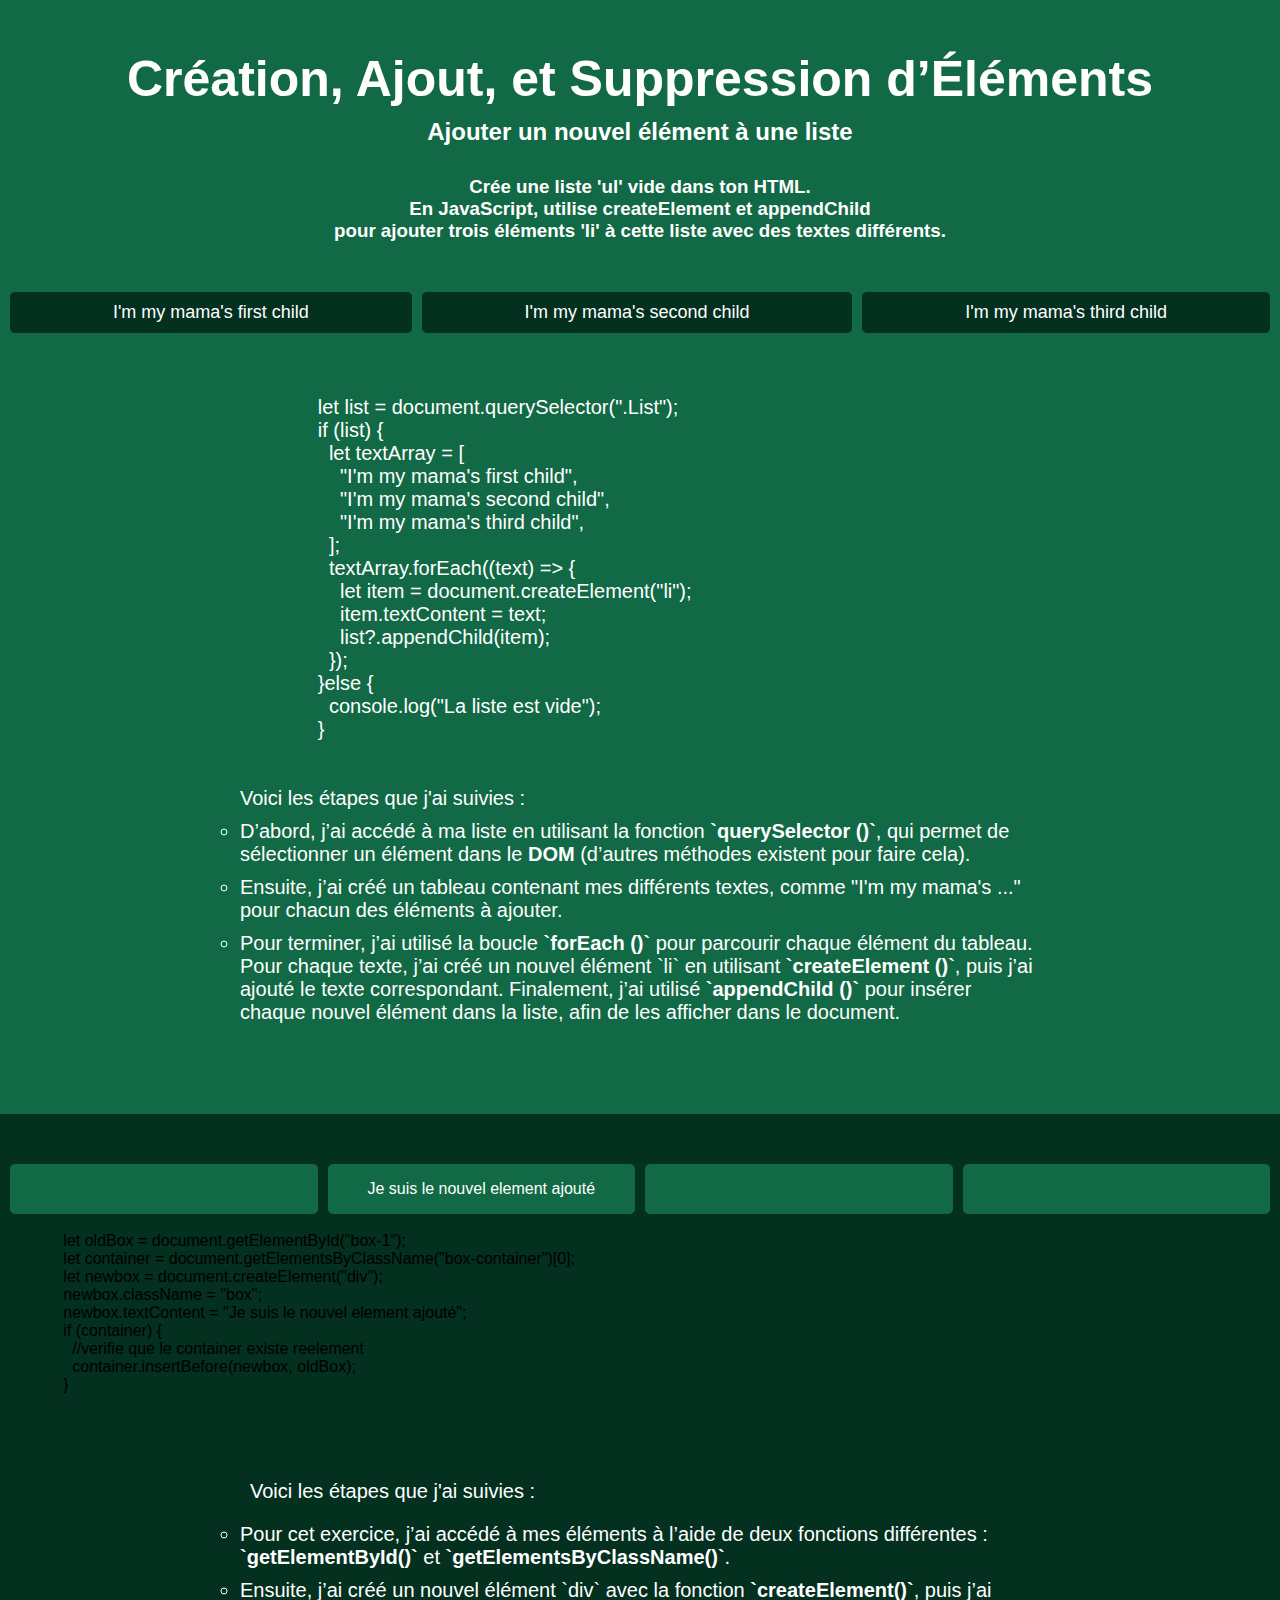
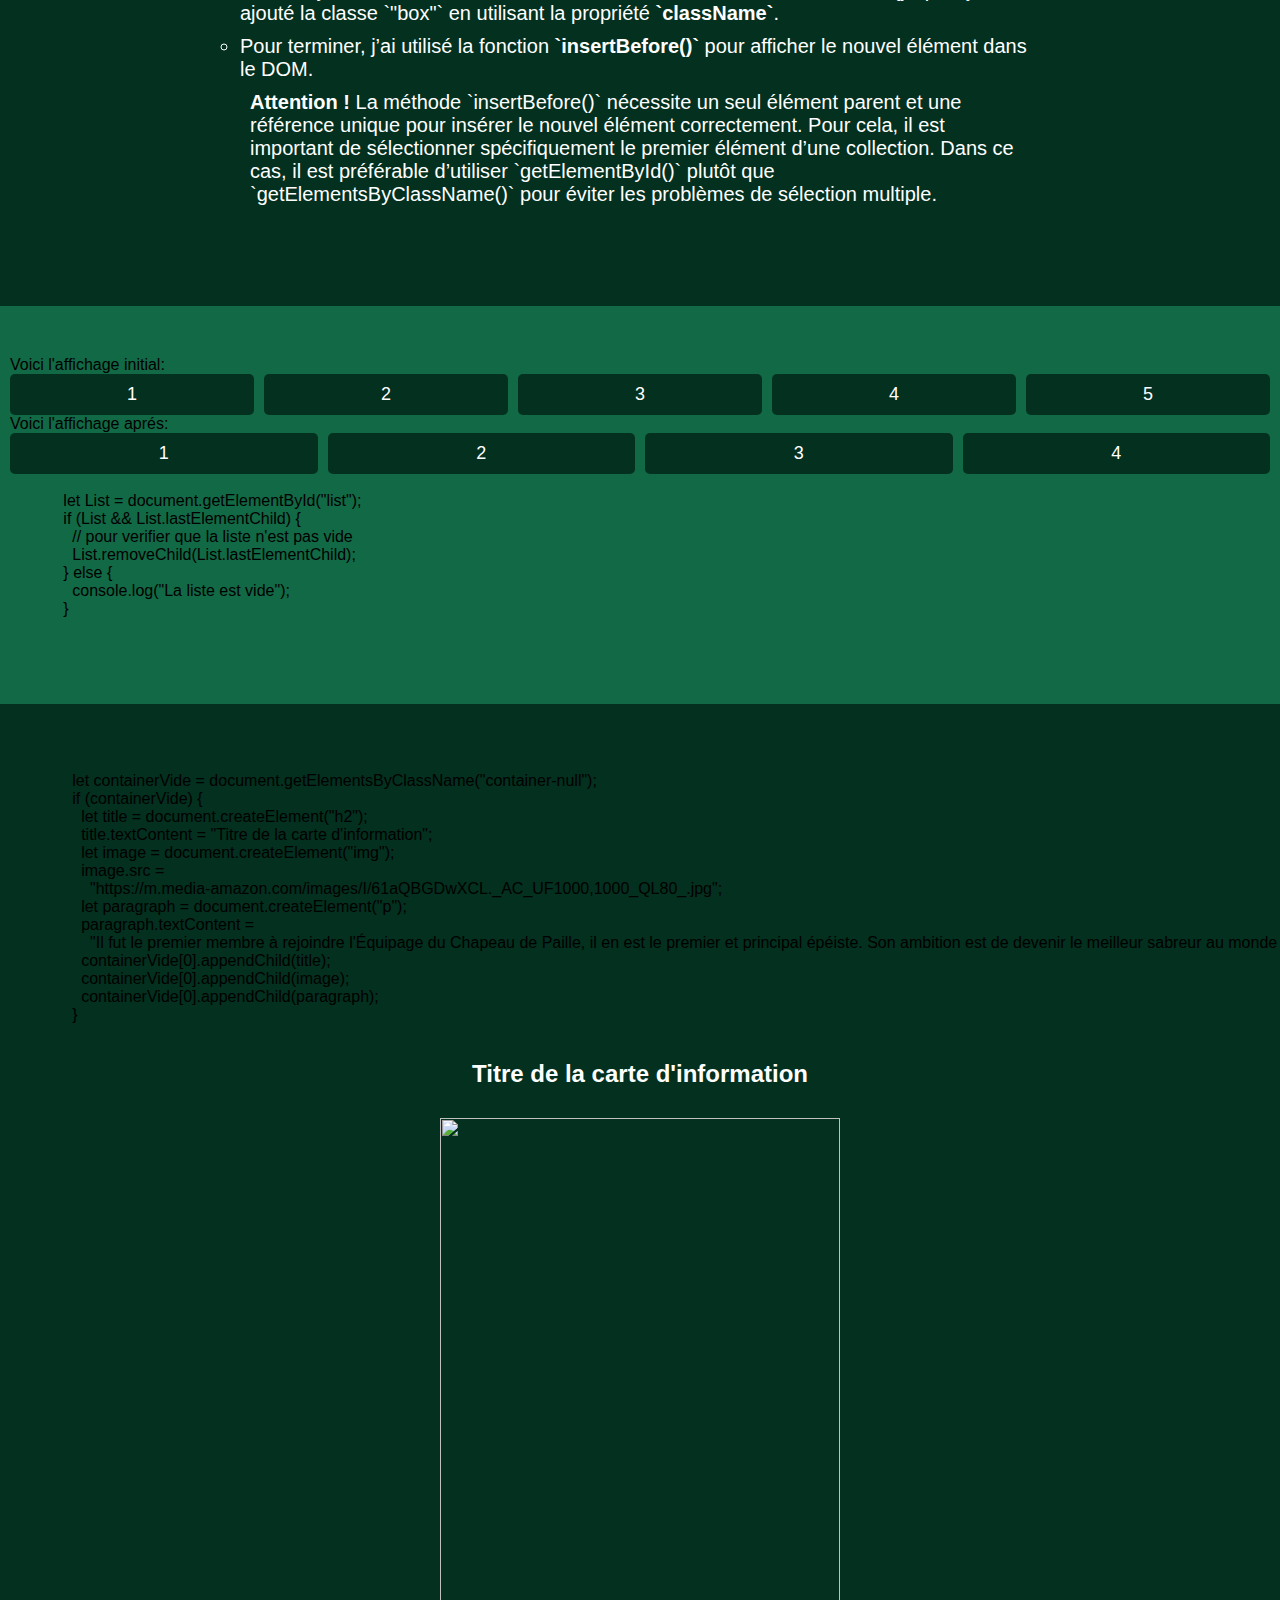
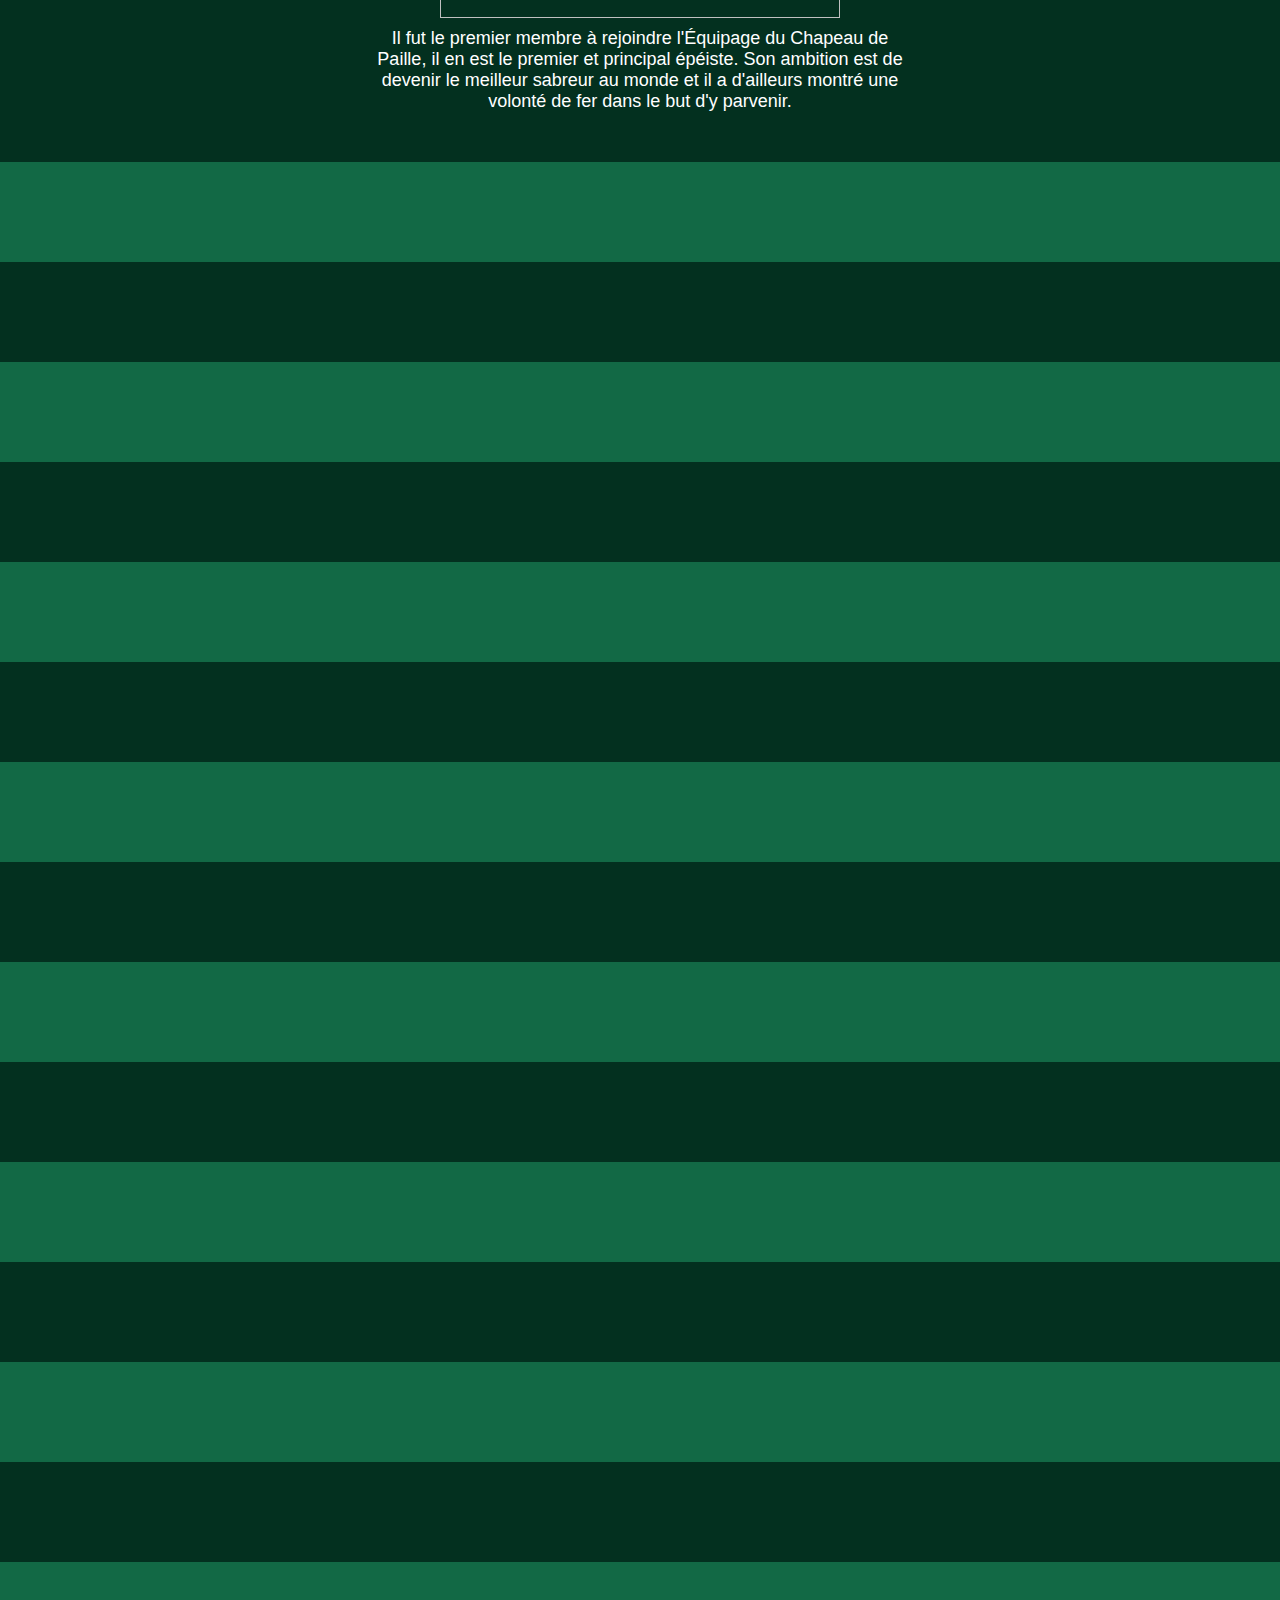
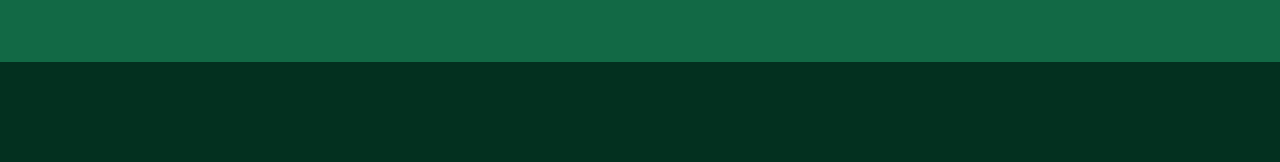
==== commit 374eb769: "highlight library" ====
--- a/manipulation_DOM/index.html
+++ b/manipulation_DOM/index.html
@@ -3,8 +3,20 @@
   <head>
     <meta charset="UTF-8" />
     <meta name="viewport" content="width=device-width, initial-scale=1.0" />
+    <title>Document</title>
+    <link
+      rel="stylesheet"
+      href="https://cdnjs.cloudflare.com/ajax/libs/highlight.js/11.9.0/styles/monokai-sublime.min.css"
+    />
+    <script src="https://cdnjs.cloudflare.com/ajax/libs/highlight.js/11.9.0/highlight.min.js"></script>
+
+    <!-- and it's easy to individually load additional languages -->
+    <script src="https://cdnjs.cloudflare.com/ajax/libs/highlight.js/11.9.0/languages/go.min.js"></script>
+
+    <script>
+      hljs.highlightAll();
+    </script>
     <link rel="stylesheet" href="style.css" />
-    <title>Document</title>
   </head>
   <body>
     <div class="container">
@@ -20,6 +32,25 @@
         </h3>
         <ul class="List"></ul>
         <div class="subtitles">
+          <pre>
+            <code>
+              let list = document.querySelector(".List");
+              if (list) {
+                let textArray = [
+                  "I'm my mama's first child",
+                  "I'm my mama's second child",
+                  "I'm my mama's third child",
+                ];
+                textArray.forEach((text) => {
+                  let item = document.createElement("li");
+                  item.textContent = text;
+                  list?.appendChild(item);
+                });
+              }else {
+                console.log("La liste est vide");
+              }
+            </code>
+          </pre>
           <p>Voici les étapes que j'ai suivies :</p>
 
           <ol>
@@ -52,6 +83,19 @@
           <div class="box" id="box-1"></div>
           <div class="box"></div>
         </div>
+        <pre>
+          <code class="language-javascript">
+            let oldBox = document.getElementById("box-1");
+            let container = document.getElementsByClassName("box-container")[0];
+            let newbox = document.createElement("div");
+            newbox.className = "box";
+            newbox.textContent = "Je suis le nouvel element ajouté";
+            if (container) {
+              //verifie que le container existe reelement
+              container.insertBefore(newbox, oldBox);
+            }
+          </code>
+        </pre>
         <div class="subtitles">
           <p>Voici les étapes que j'ai suivies :</p>
 
@@ -101,9 +145,41 @@
           <li>4</li>
           <li>5</li>
         </ul>
+        <pre>
+          <code class="language-javascript">
+            let List = document.getElementById("list");
+            if (List && List.lastElementChild) {
+              // pour verifier que la liste n'est pas vide
+              List.removeChild(List.lastElementChild);
+            } else {
+              console.log("La liste est vide");
+            }
+          </code>
+        </pre>
       </section>
       <!----------------------------------- EXO-4 ----------------------------------->
-      <section class="ex0-4"></section>
+      <section class="ex0-4">
+        <div class="container-null">
+          <pre>
+            <code class="language-javascript">
+              let containerVide = document.getElementsByClassName("container-null");
+              if (containerVide) {
+                let title = document.createElement("h2");
+                title.textContent = "Titre de la carte d'information";
+                let image = document.createElement("img");
+                image.src =
+                  "https://m.media-amazon.com/images/I/61aQBGDwXCL._AC_UF1000,1000_QL80_.jpg";
+                let paragraph = document.createElement("p");
+                paragraph.textContent =
+                  "Il fut le premier membre à rejoindre l'Équipage du Chapeau de Paille, il en est le premier et principal épéiste. Son ambition est de devenir le meilleur sabreur au monde et il a d'ailleurs montré une volonté de fer dans le but d'y parvenir.";
+                containerVide[0].appendChild(title);
+                containerVide[0].appendChild(image);
+                containerVide[0].appendChild(paragraph);
+              }
+            </code>
+          </pre>
+        </div>
+      </section>
       <!----------------------------------- EXO-5 ----------------------------------->
       <section class="ex0-5"></section>
       <!----------------------------------- EXO-6 ----------------------------------->
--- a/manipulation_DOM/style.css
+++ b/manipulation_DOM/style.css
@@ -11,6 +11,21 @@
   --box-color: #03301f;
   --text-white: #fff;
 }
+/* css highlight */
+/* Exemple de style personnalisé */
+.hljs-keyword {
+  color: #ff79c6; /* couleur des mots-clés */
+}
+.hljs-string {
+  color: #f1fa8c; /* couleur des chaînes de caractères */
+}
+.hljs-comment {
+  color: #4f4f4f; /* couleur des commentaires */
+}
+.hljs-function {
+  color: #50fa7b; /* couleur des fonctions */
+}
+/* css highlight exit */
 /*---------------------------------- css general ----------------------------------*/
 
 section:nth-child(even) {
@@ -19,7 +34,8 @@
 section {
   background: var(--secondary-color);
   padding: 50px 10px;
-  height: 100vh;
+  height: fit-content;
+  padding: 50px 10px;
 }
 h1,
 h2,
@@ -69,6 +85,10 @@
 ul li:hover {
   background: var(--hover-color);
 }
+code {
+  margin: 10px 0;
+  border-radius: 5px;
+}
 /*-------------------------------- css exo-1 exit --------------------------------*/
 /*-------------------------------- css exo-2 --------------------------------*/
 .box-container {
@@ -93,8 +113,23 @@
 }
 /*-------------------------------- css exo-2 exit --------------------------------*/
 /*-------------------------------- css exo-3 --------------------------------*/
+
 /*-------------------------------- css exo-3 exit --------------------------------*/
 /*-------------------------------- css exo-4 --------------------------------*/
+.container-null img {
+  display: block;
+  height: 500px;
+  width: 400px;
+  margin: 10px auto;
+}
+.container-null p {
+  display: block;
+  margin: 0 auto;
+  font-size: 18px;
+  color: var(--text-white);
+  width: 550px;
+  text-align: center;
+}
 /*-------------------------------- css exo-4 exit --------------------------------*/
 /*-------------------------------- css exo-5 --------------------------------*/
 /*-------------------------------- css exo-5 exit --------------------------------*/
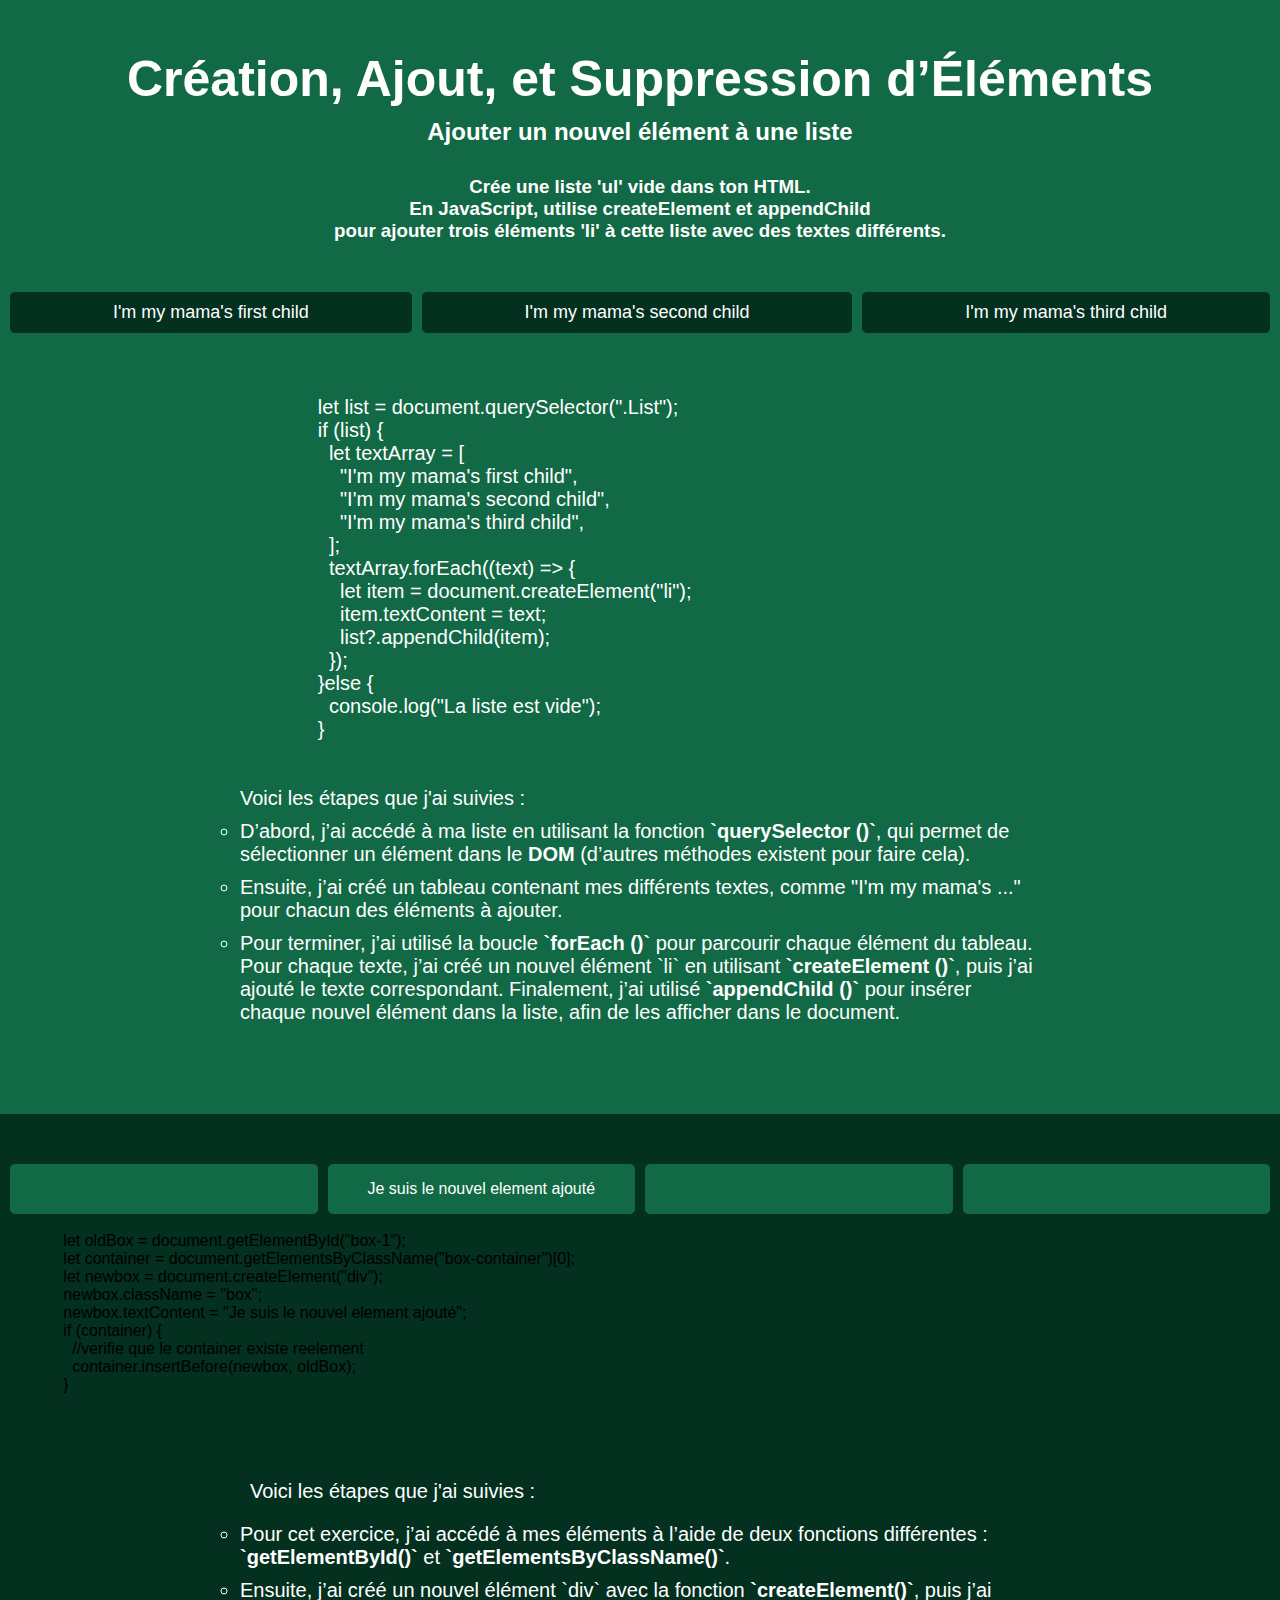
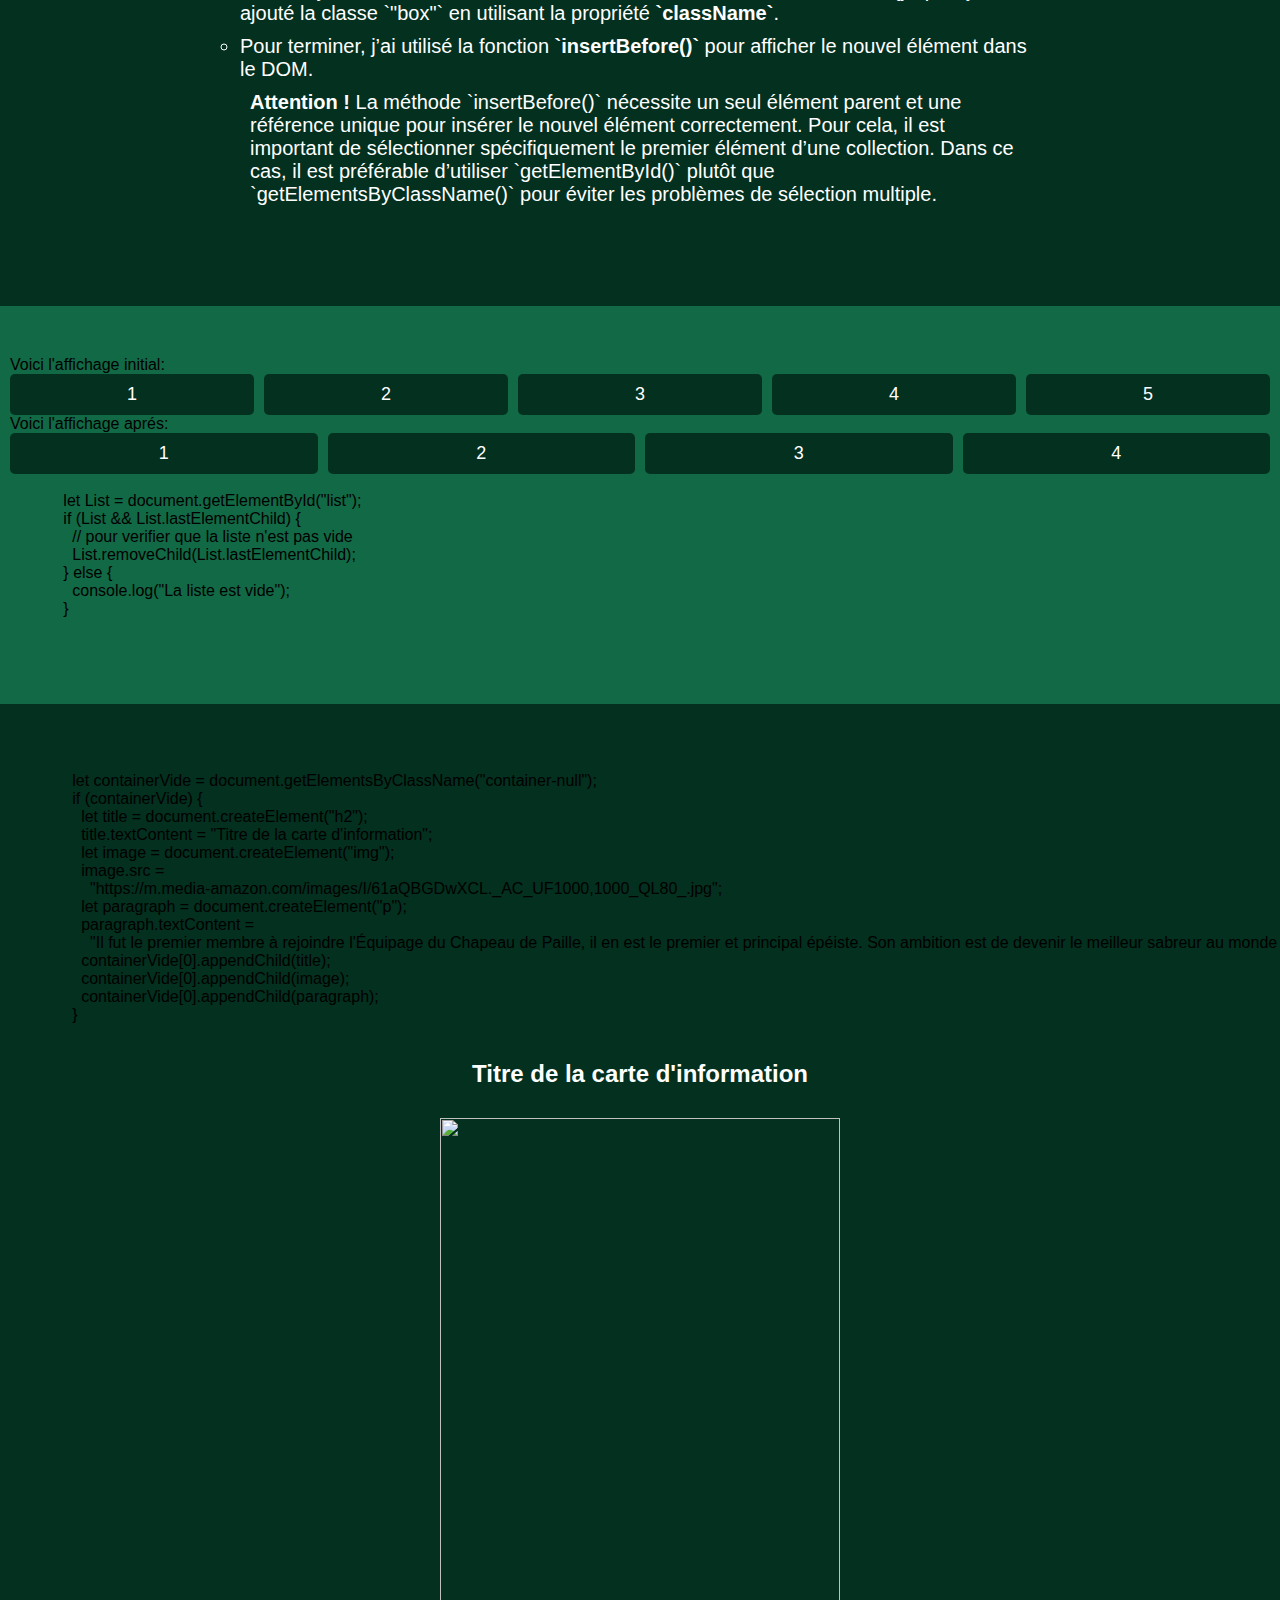
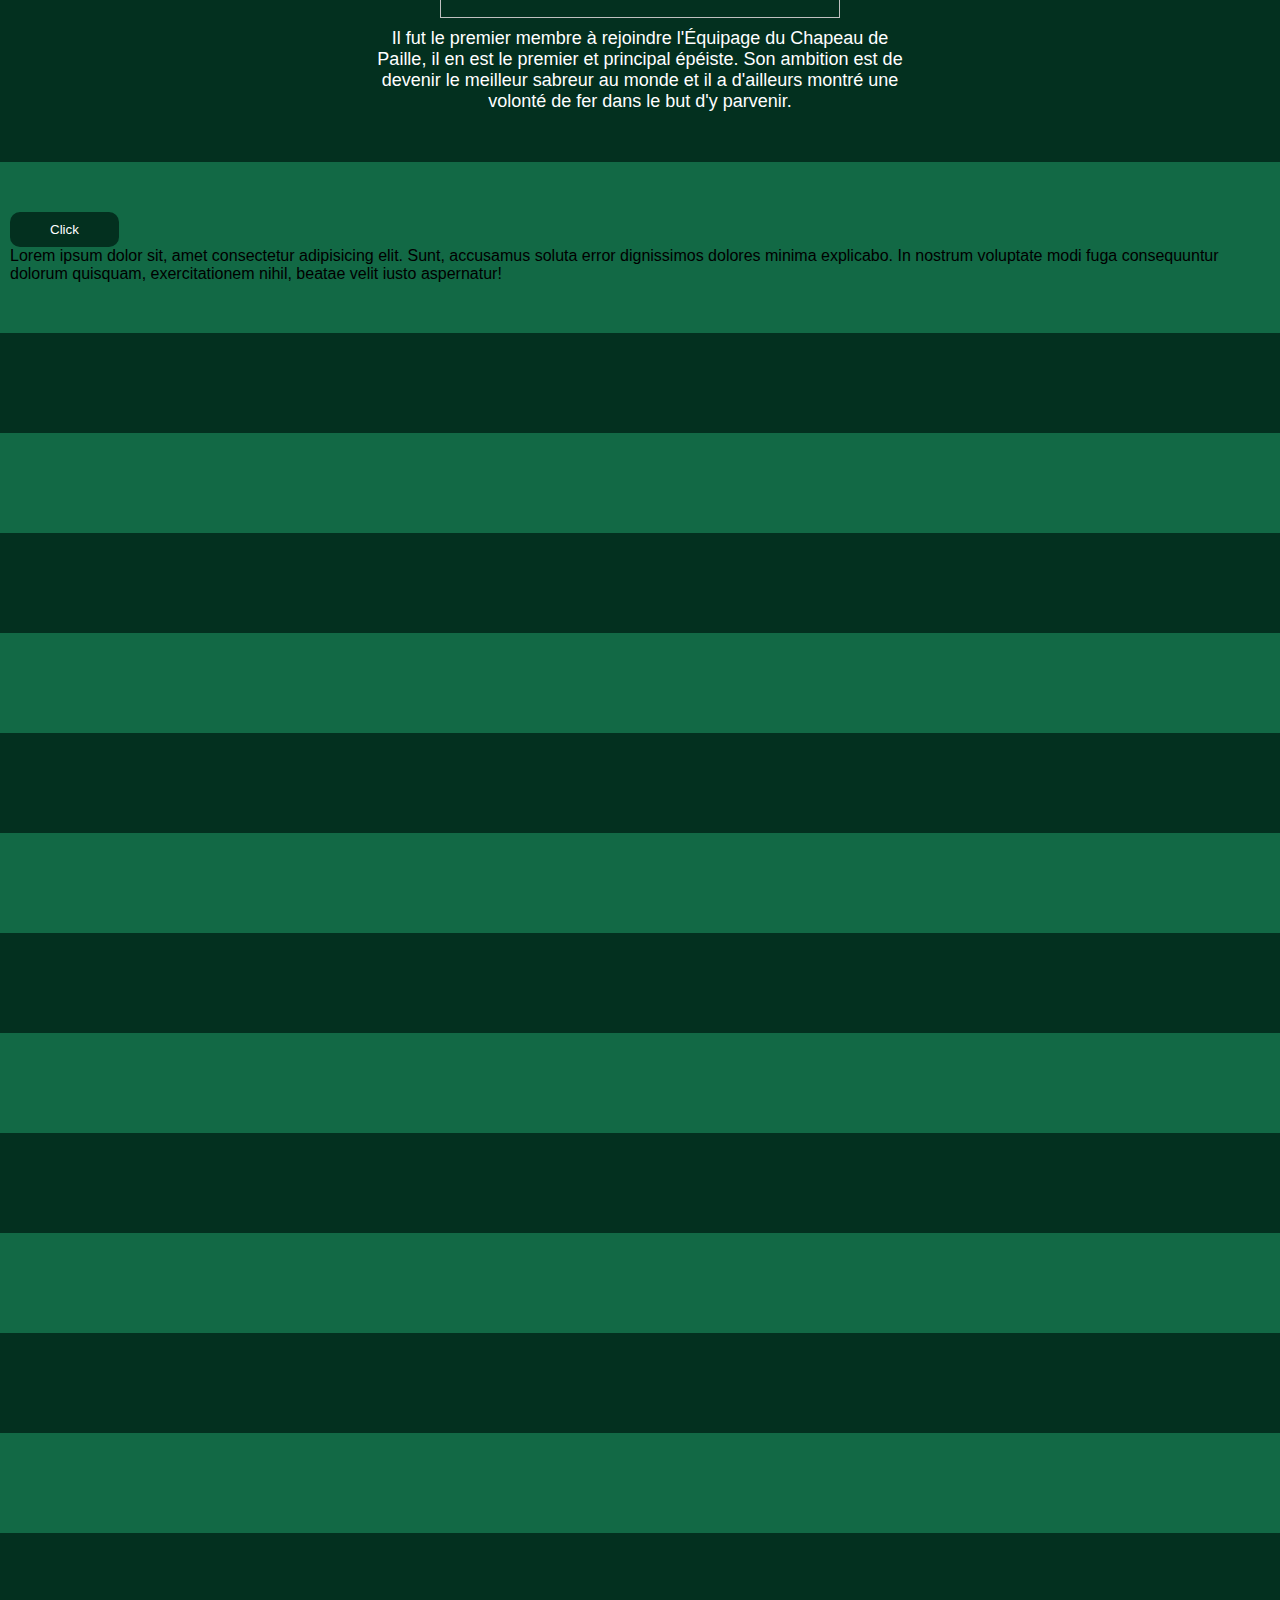
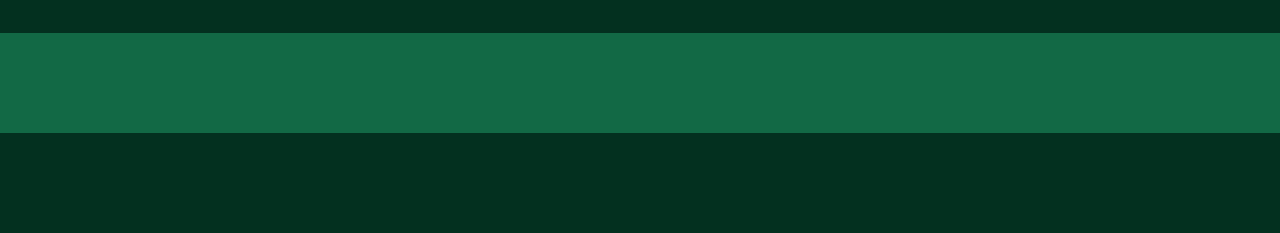
==== commit 1861bbb8: "exo 5" ====
--- a/manipulation_DOM/index.html
+++ b/manipulation_DOM/index.html
@@ -181,7 +181,15 @@
         </div>
       </section>
       <!----------------------------------- EXO-5 ----------------------------------->
-      <section class="ex0-5"></section>
+      <section class="ex0-5">
+        <button id="toggle" onclick="highlight();">Click</button>
+        <p id="changeColor">
+          Lorem ipsum dolor sit, amet consectetur adipisicing elit. Sunt,
+          accusamus soluta error dignissimos dolores minima explicabo. In
+          nostrum voluptate modi fuga consequuntur dolorum quisquam,
+          exercitationem nihil, beatae velit iusto aspernatur!
+        </p>
+      </section>
       <!----------------------------------- EXO-6 ----------------------------------->
       <section class="ex0-6"></section>
       <!----------------------------------- EXO-7 ----------------------------------->
--- a/manipulation_DOM/style.css
+++ b/manipulation_DOM/style.css
@@ -132,6 +132,16 @@
 }
 /*-------------------------------- css exo-4 exit --------------------------------*/
 /*-------------------------------- css exo-5 --------------------------------*/
+button {
+  padding: 10px 40px;
+  border-radius: 10px;
+  border: none;
+  background: #03301f;
+  color: var(--text-white);
+}
+.highlight {
+  color: #fff;
+}
 /*-------------------------------- css exo-5 exit --------------------------------*/
 /*-------------------------------- css exo-6 --------------------------------*/
 /*-------------------------------- css exo-6 exit --------------------------------*/
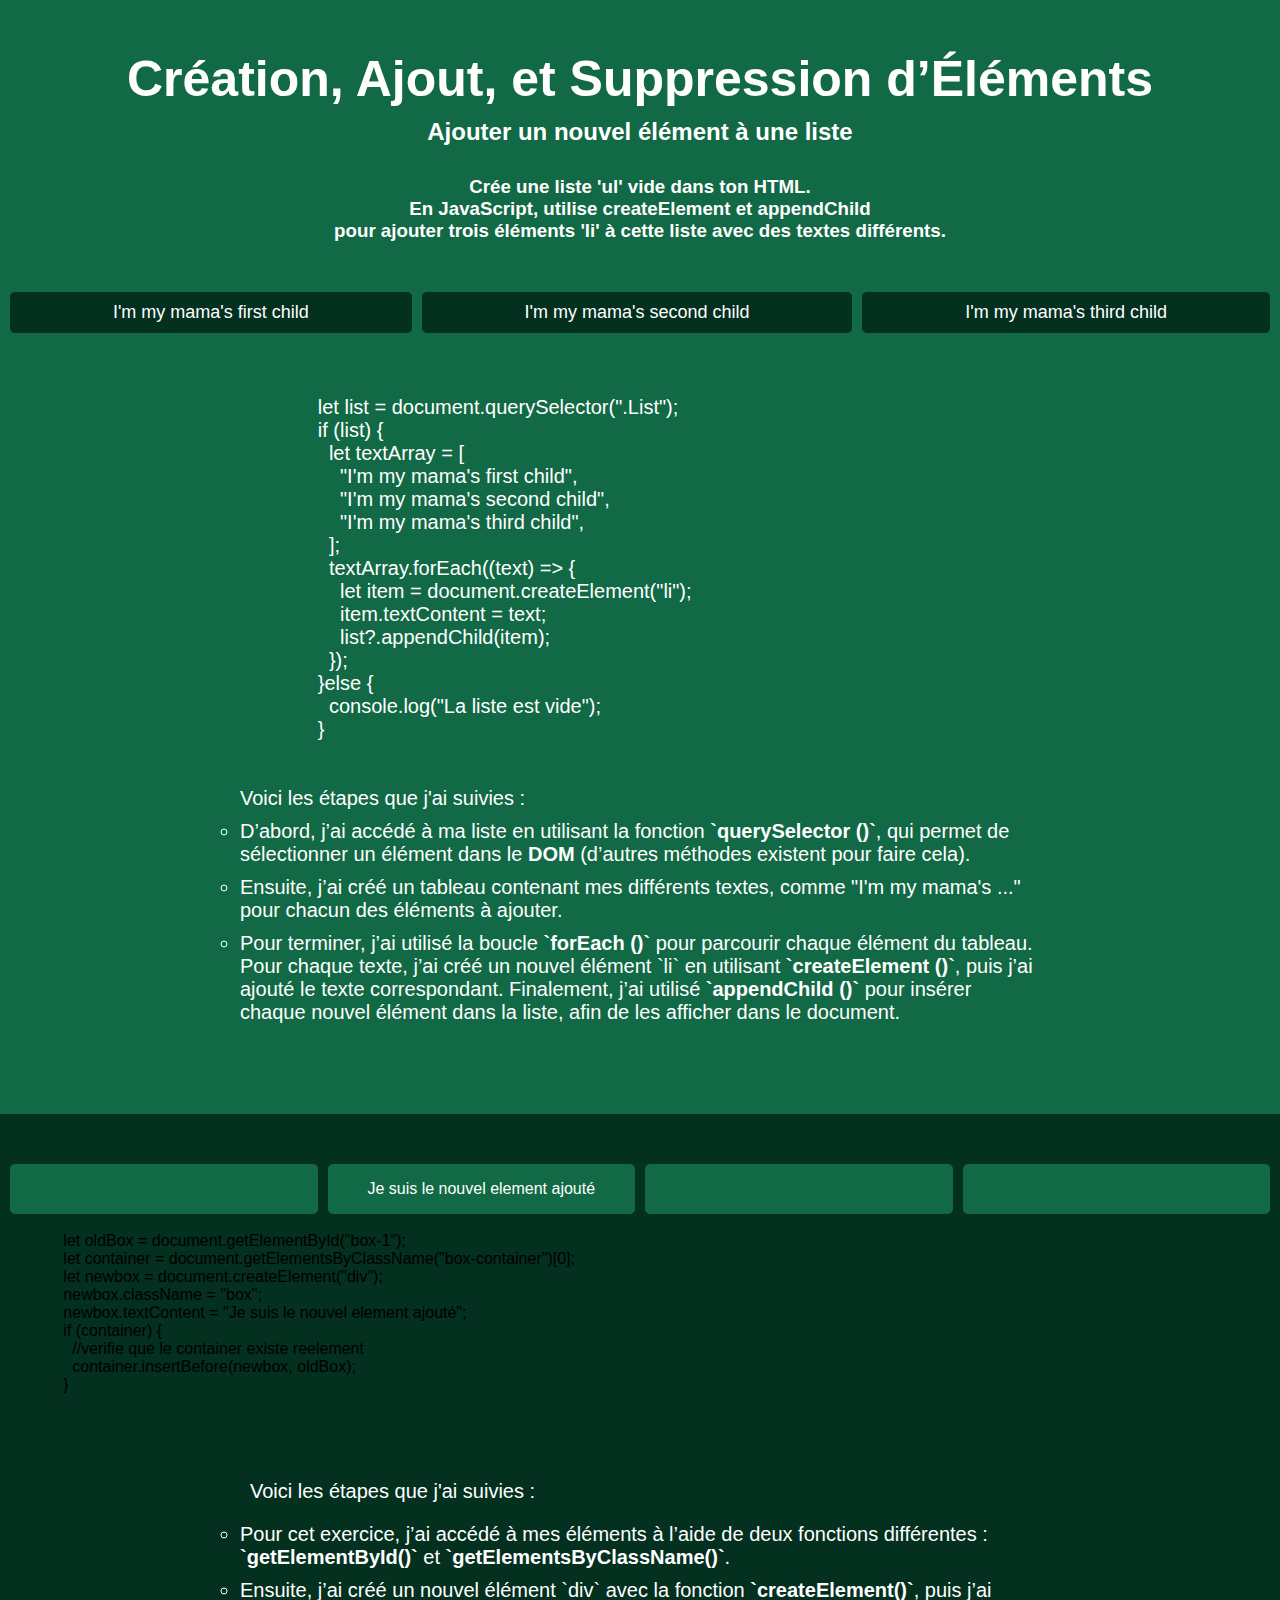
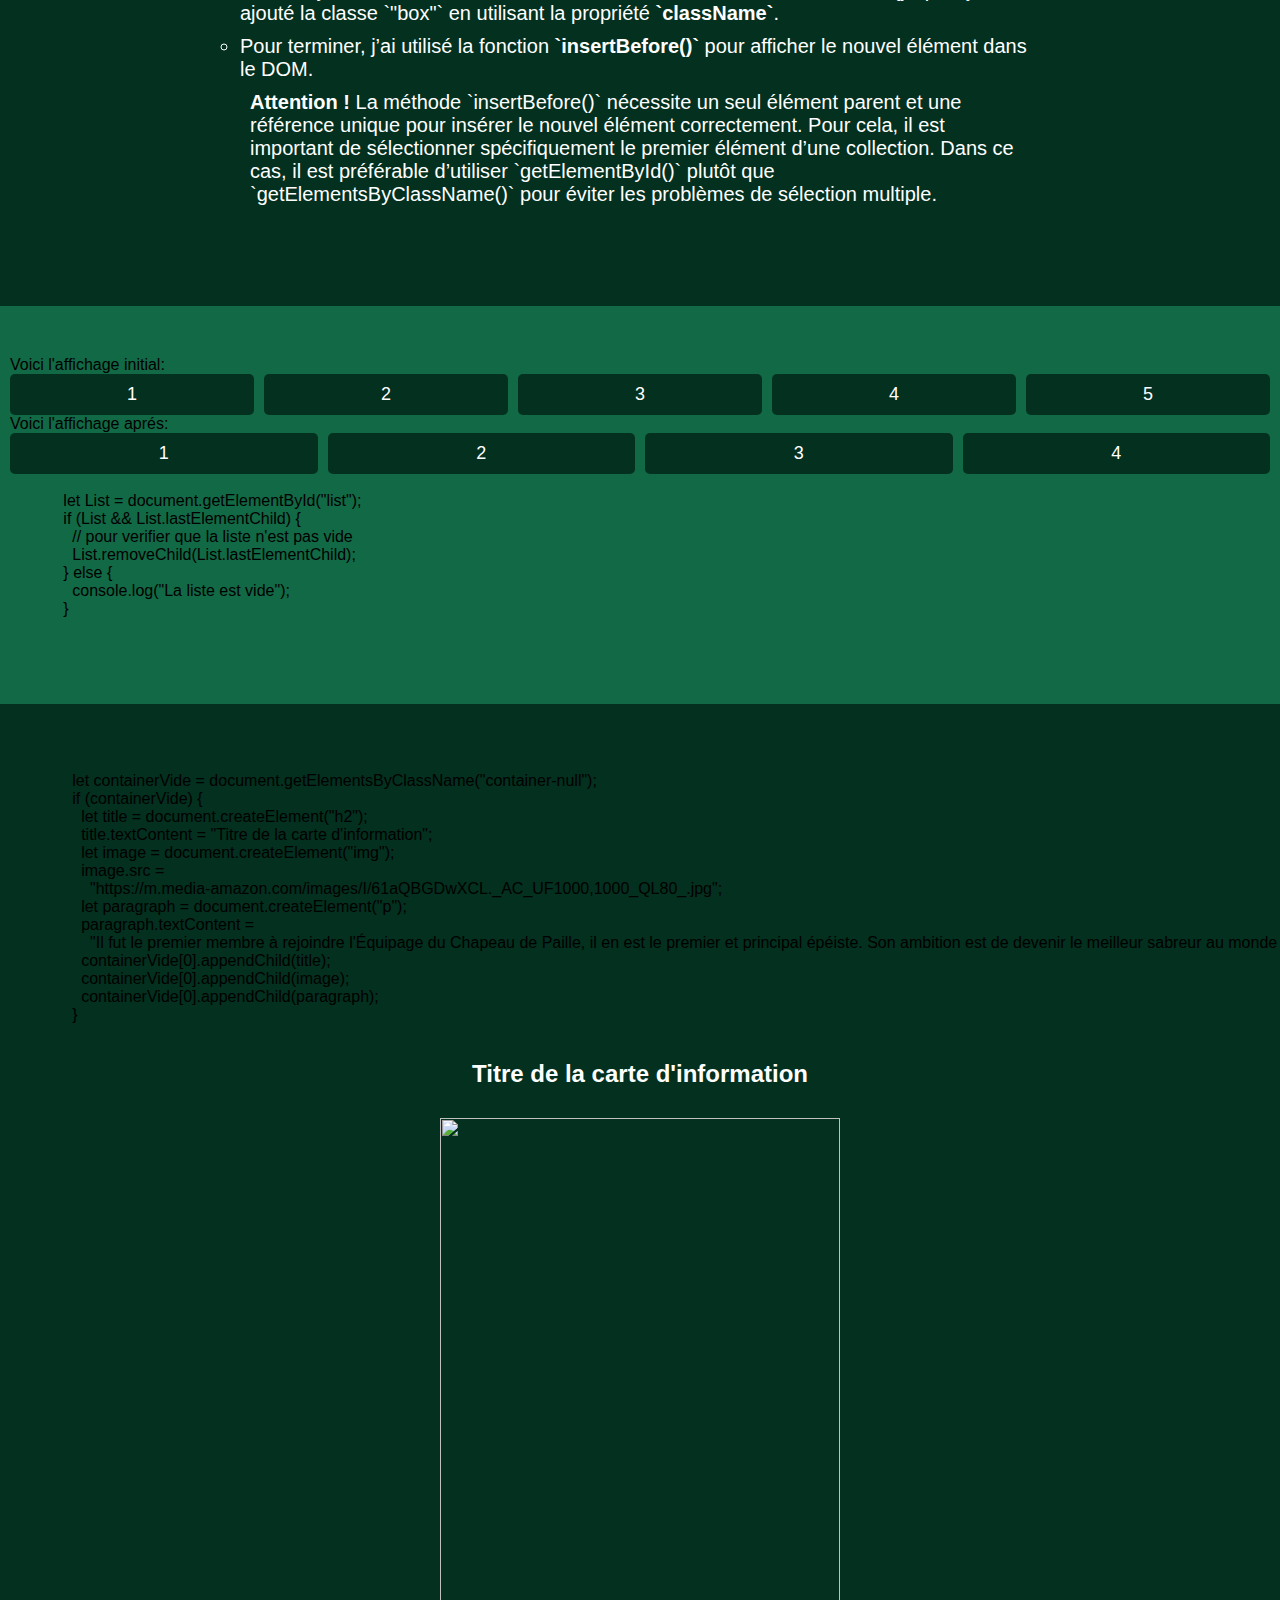
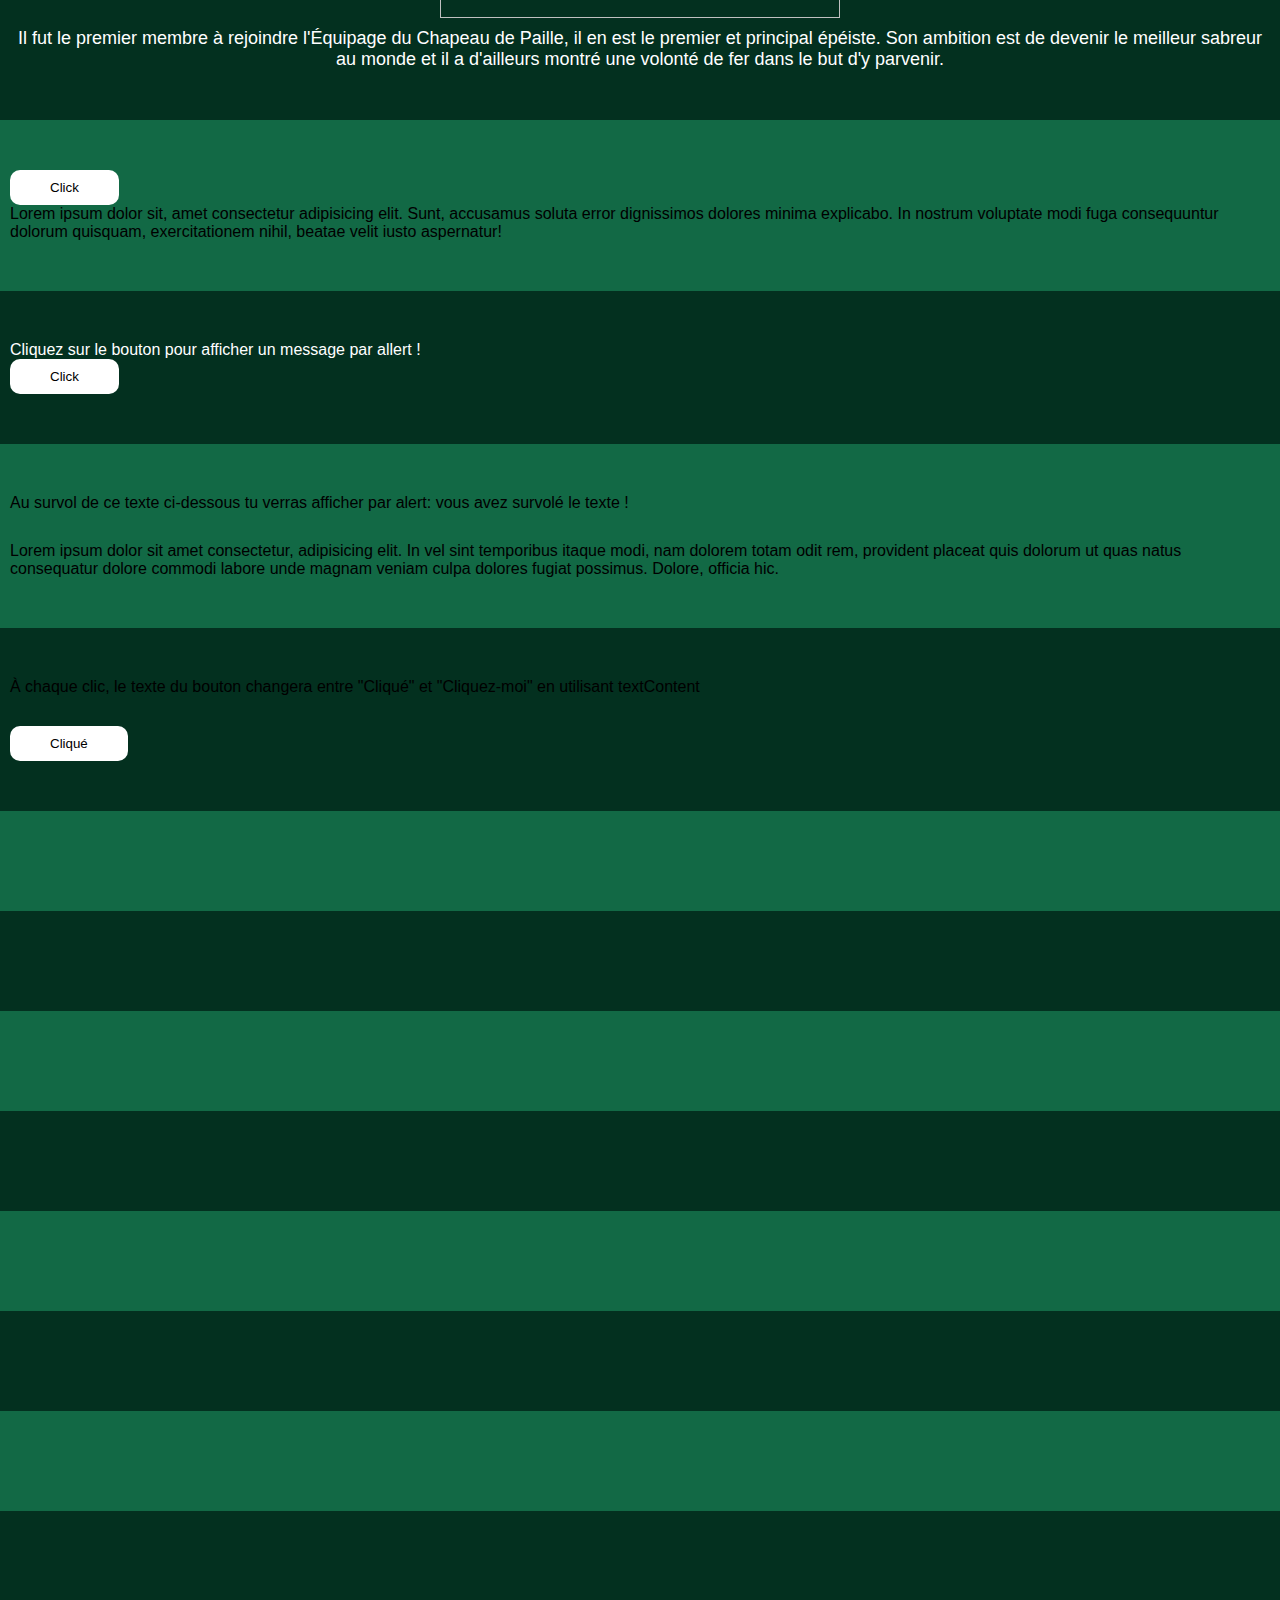
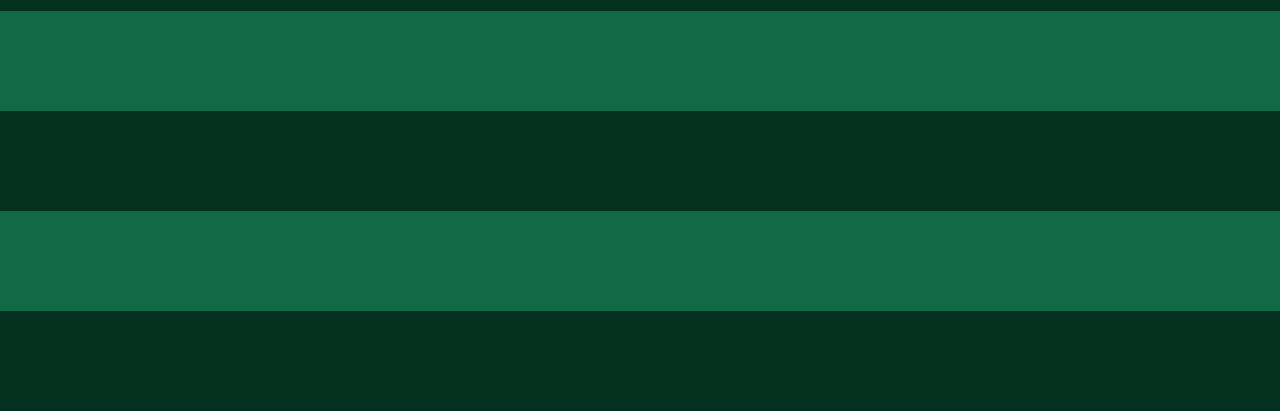
==== commit d0fd57f3: "trois exercices" ====
--- a/manipulation_DOM/index.html
+++ b/manipulation_DOM/index.html
@@ -76,7 +76,7 @@
           </ol>
         </div>
       </section>
-      <!----------------------------------- EXO-3 ----------------------------------->
+      <!----------------------------------- EXO-2 ----------------------------------->
       <section class="ex0-2">
         <div class="box-container">
           <div class="box"></div>
@@ -127,7 +127,7 @@
           </p>
         </div>
       </section>
-      <!----------------------------------- EXO-2 ----------------------------------->
+      <!----------------------------------- EXO-3 ----------------------------------->
       <section class="ex0-3">
         <p>Voici l'affichage initial:</p>
         <ul>
@@ -191,11 +191,31 @@
         </p>
       </section>
       <!----------------------------------- EXO-6 ----------------------------------->
-      <section class="ex0-6"></section>
+      <section class="ex0-6">
+        <p>Cliquez sur le bouton pour afficher un message par allert !</p>
+        <button id="Events">Click</button>
+      </section>
       <!----------------------------------- EXO-7 ----------------------------------->
-      <section class="ex0-7"></section>
+      <section class="ex0-7">
+        <p style="margin-bottom: 30px">
+          Au survol de ce texte ci-dessous tu verras afficher par alert: vous
+          avez survolé le texte !
+        </p>
+        <p id="colorEvent">
+          Lorem ipsum dolor sit amet consectetur, adipisicing elit. In vel sint
+          temporibus itaque modi, nam dolorem totam odit rem, provident placeat
+          quis dolorum ut quas natus consequatur dolore commodi labore unde
+          magnam veniam culpa dolores fugiat possimus. Dolore, officia hic.
+        </p>
+      </section>
       <!----------------------------------- EXO-8 ----------------------------------->
-      <section class="ex0-8"></section>
+      <section class="ex0-8">
+        <p style="margin-bottom: 30px">
+          À chaque clic, le texte du bouton changera entre "Cliqué" et
+          "Cliquez-moi" en utilisant textContent
+        </p>
+        <button id="contentChange">Cliqué</button>
+      </section>
       <!----------------------------------- EXO-9 ----------------------------------->
       <section class="ex0-9"></section>
       <!----------------------------------- EXO-10 ---------------------------------->
--- a/manipulation_DOM/style.css
+++ b/manipulation_DOM/style.css
@@ -66,6 +66,7 @@
   list-style: circle;
   margin-top: 10px;
 }
+
 /*-------------------------------- css exo-1 --------------------------------*/
 ul {
   display: flex;
@@ -106,6 +107,8 @@
   background: var(--secondary-color);
   border-radius: 5px;
   flex: 1 1 auto;
+  min-width: 180px;
+  text-align: center;
   color: var(--text-white);
   display: flex;
   justify-content: center;
@@ -127,7 +130,6 @@
   margin: 0 auto;
   font-size: 18px;
   color: var(--text-white);
-  width: 550px;
   text-align: center;
 }
 /*-------------------------------- css exo-4 exit --------------------------------*/
@@ -136,14 +138,18 @@
   padding: 10px 40px;
   border-radius: 10px;
   border: none;
-  background: #03301f;
-  color: var(--text-white);
+  background: #fff;
+  color: #000;
+  cursor: pointer;
 }
 .highlight {
   color: #fff;
 }
 /*-------------------------------- css exo-5 exit --------------------------------*/
 /*-------------------------------- css exo-6 --------------------------------*/
+.ex0-6 p {
+  color: #fff;
+}
 /*-------------------------------- css exo-6 exit --------------------------------*/
 /*-------------------------------- css exo-7 --------------------------------*/
 /*-------------------------------- css exo-7 exit --------------------------------*/
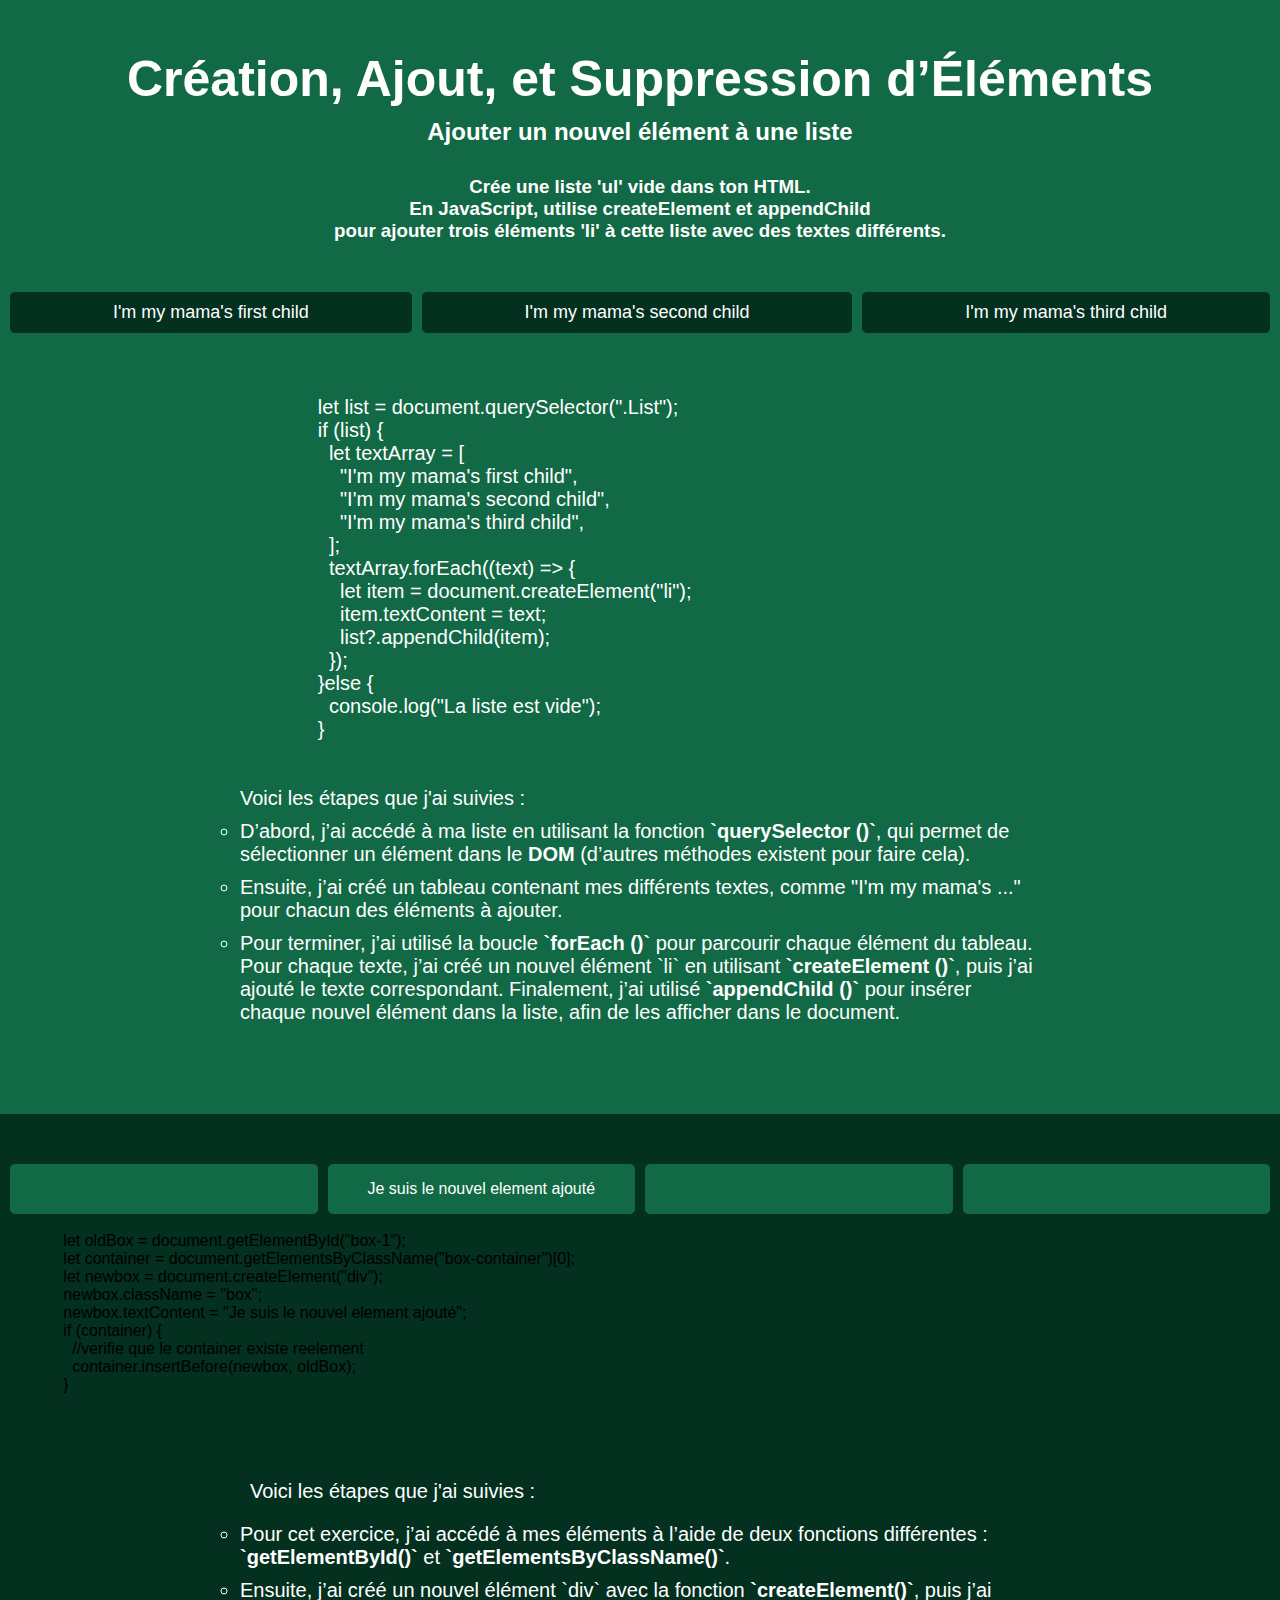
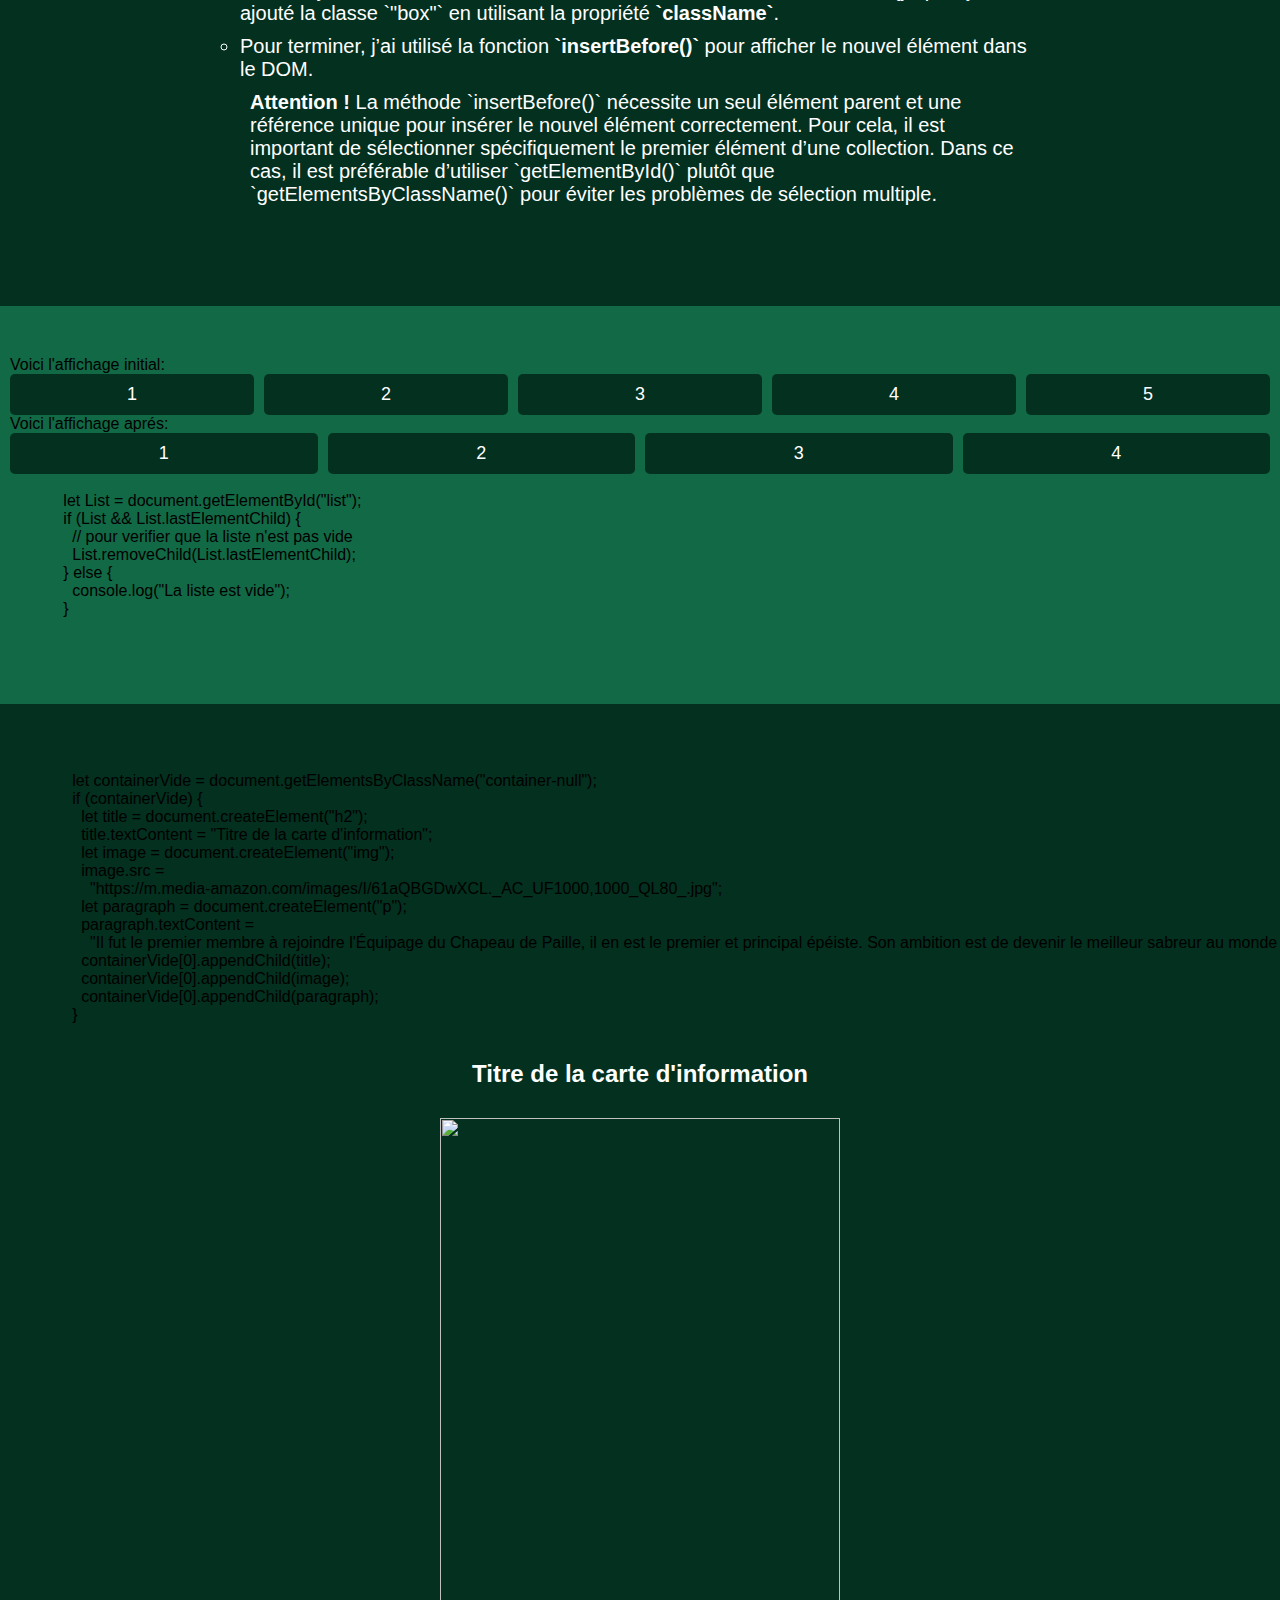
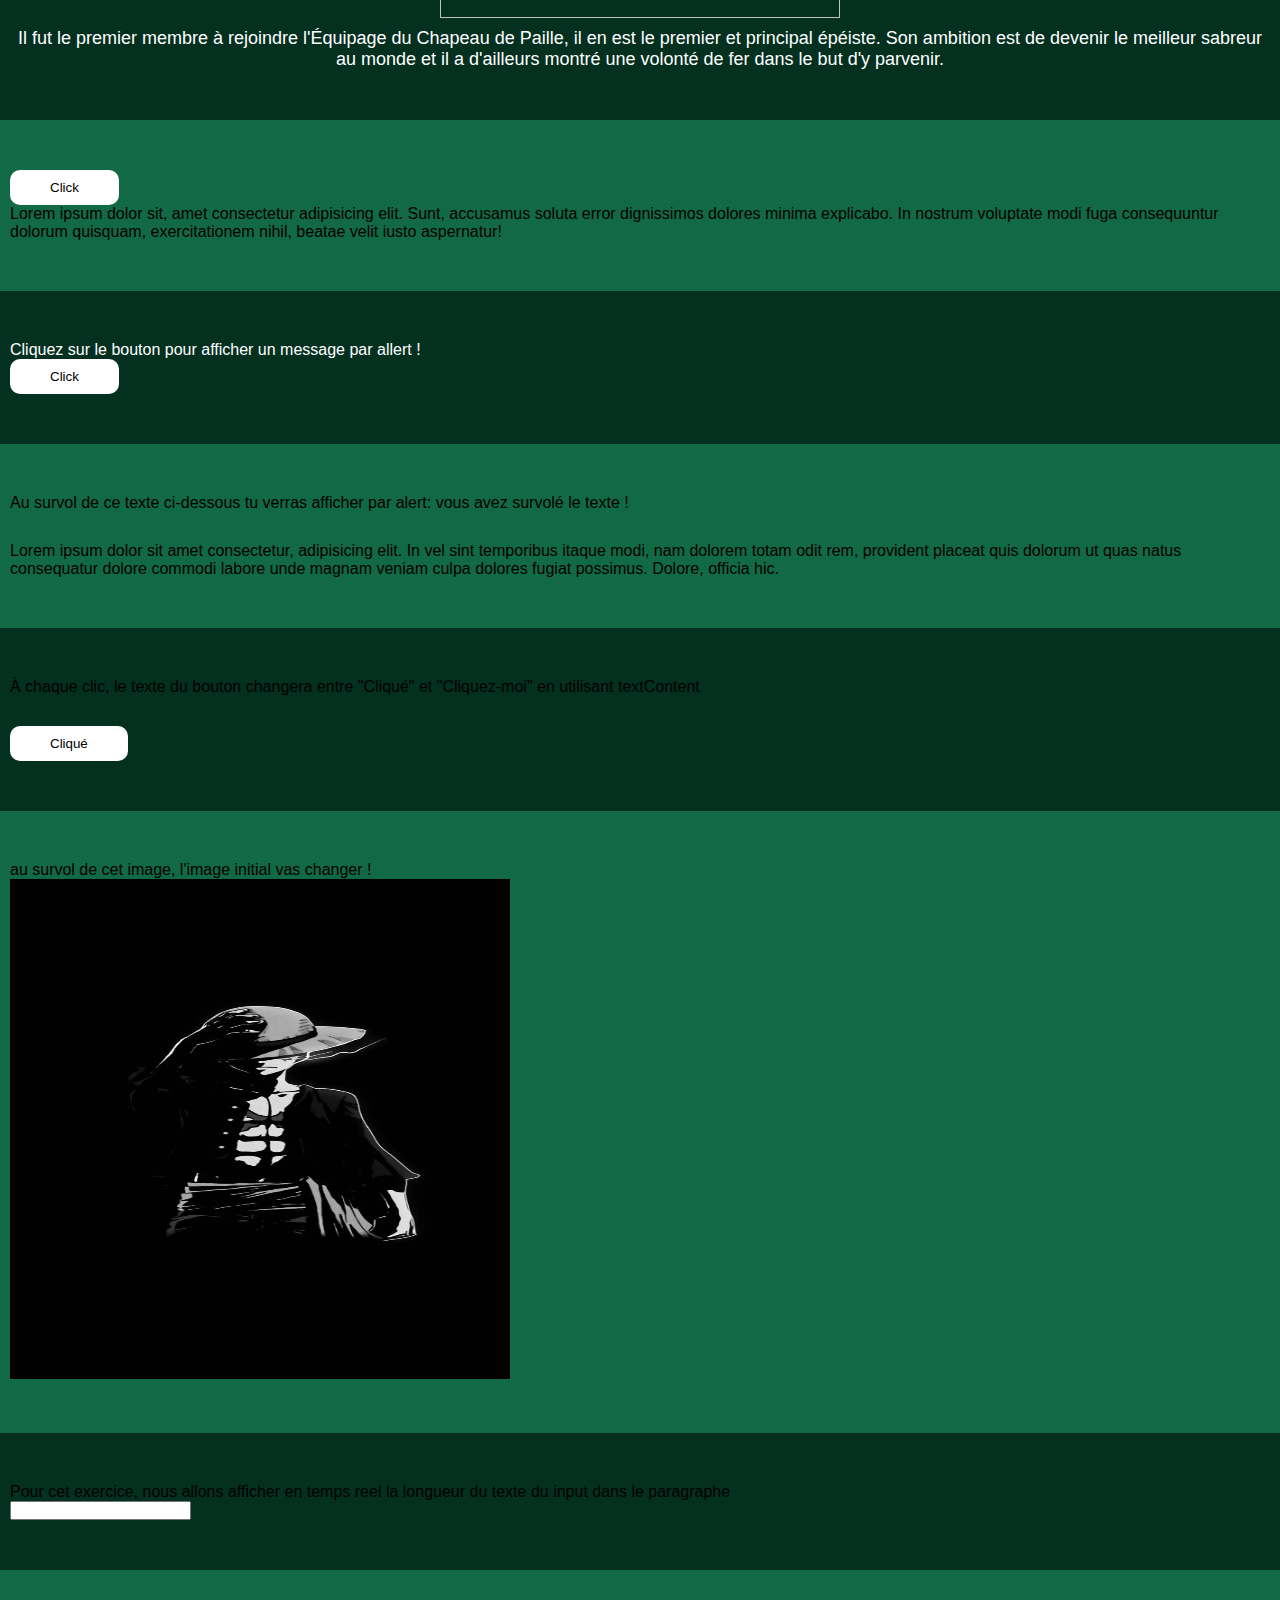
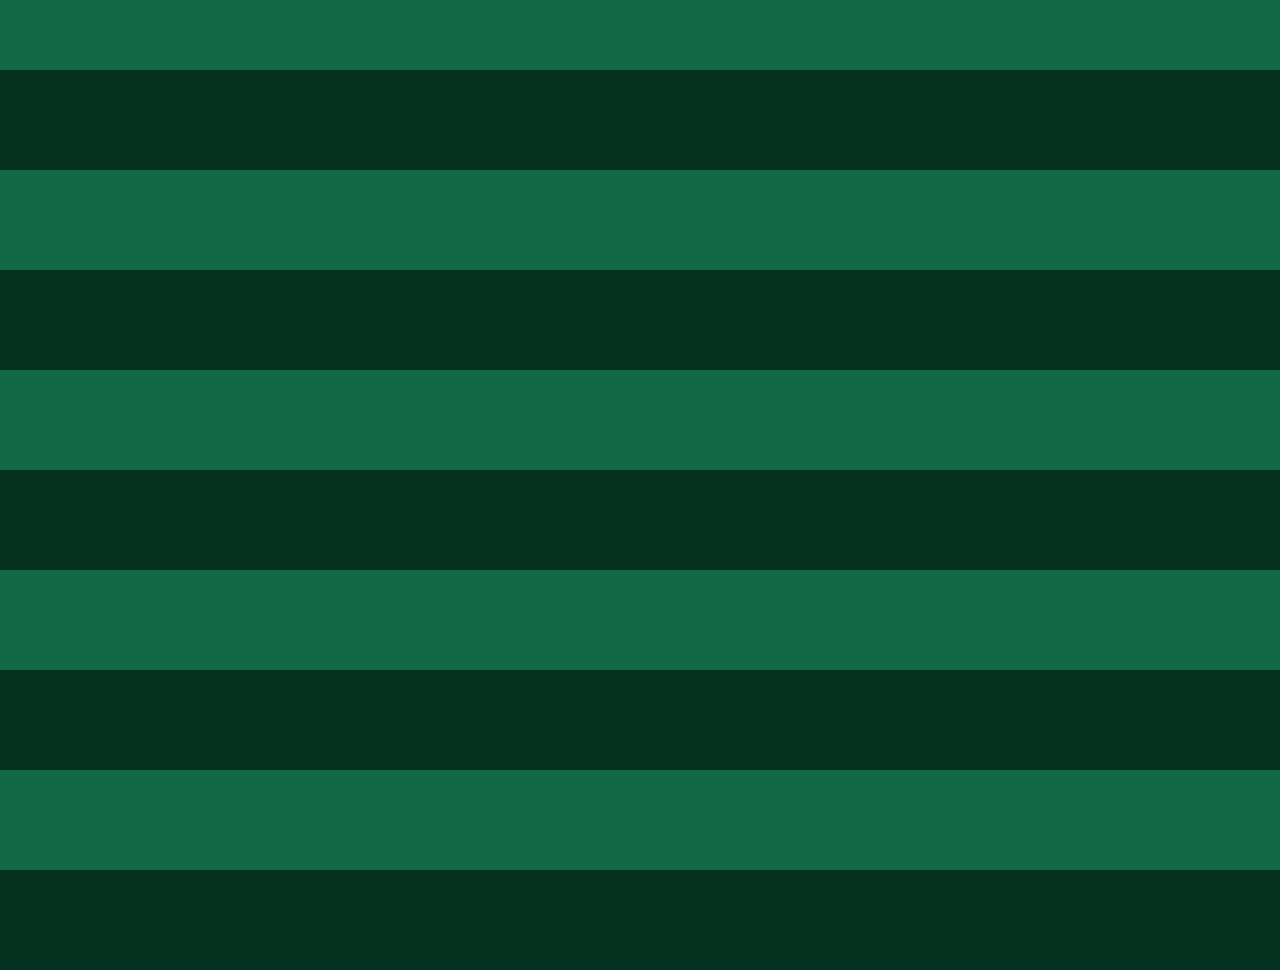
==== commit f7a78b67: "exo-9" ====
--- a/manipulation_DOM/index.html
+++ b/manipulation_DOM/index.html
@@ -217,9 +217,19 @@
         <button id="contentChange">Cliqué</button>
       </section>
       <!----------------------------------- EXO-9 ----------------------------------->
-      <section class="ex0-9"></section>
+      <section class="ex0-9">
+        <p>au survol de cet image, l'image initial vas changer !</p>
+        <img id="imageChange" src="images/luffy.jpg" alt="image de luffy" />
+      </section>
       <!----------------------------------- EXO-10 ---------------------------------->
-      <section class="ex0-10"></section>
+      <section class="ex0-10">
+        <p>
+          Pour cet exercice, nous allons afficher en temps reel la longueur du
+          texte du input dans le paragraphe
+        </p>
+        <input type="text" />
+        <p id="textLenght"></p>
+      </section>
       <!----------------------------------- EXO-11 ---------------------------------->
       <section class="ex0-11"></section>
       <!----------------------------------- EXO-12 ---------------------------------->
--- a/manipulation_DOM/style.css
+++ b/manipulation_DOM/style.css
@@ -156,6 +156,10 @@
 /*-------------------------------- css exo-8 --------------------------------*/
 /*-------------------------------- css exo-8 exit --------------------------------*/
 /*-------------------------------- css exo-9 --------------------------------*/
+#imageChange {
+  width: 500px;
+  height: 500px;
+}
 /*-------------------------------- css exo-9 exit --------------------------------*/
 /*-------------------------------- css exo-10 --------------------------------*/
 /*-------------------------------- css exo-10 exit --------------------------------*/
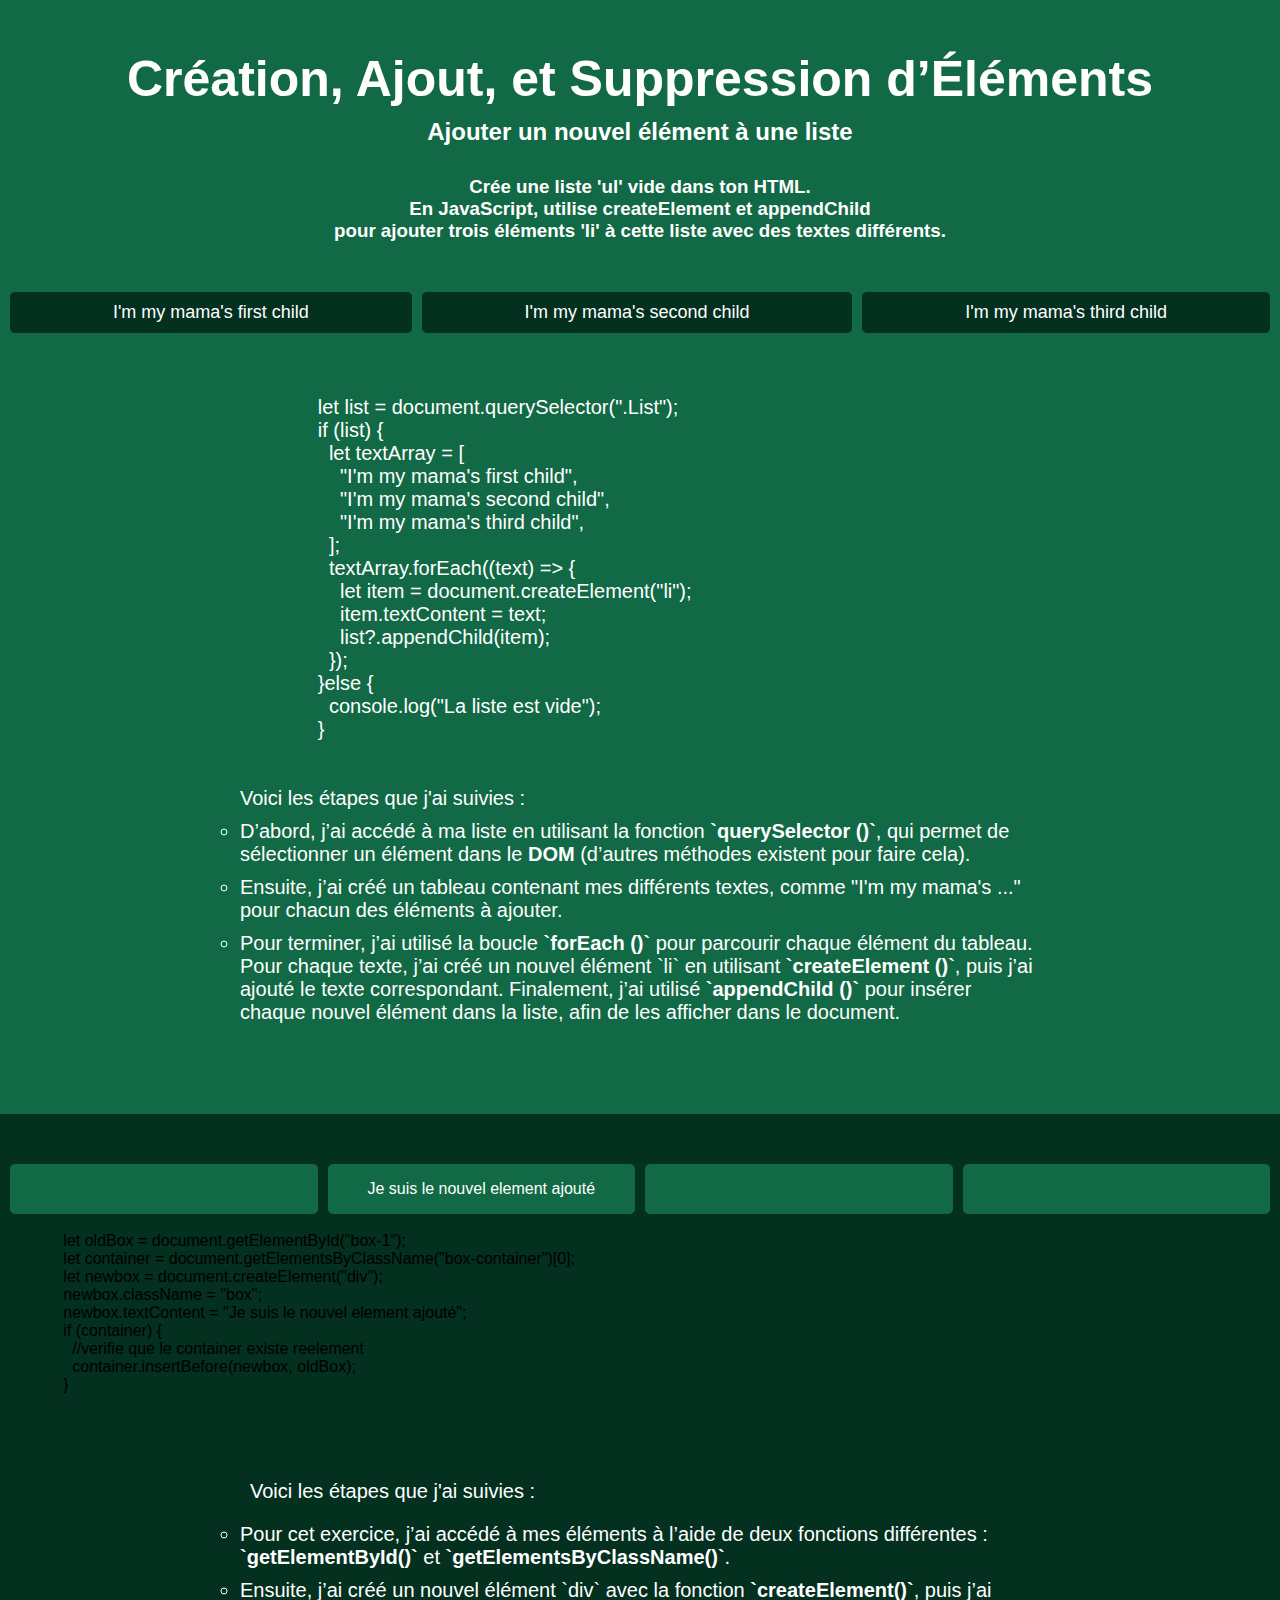
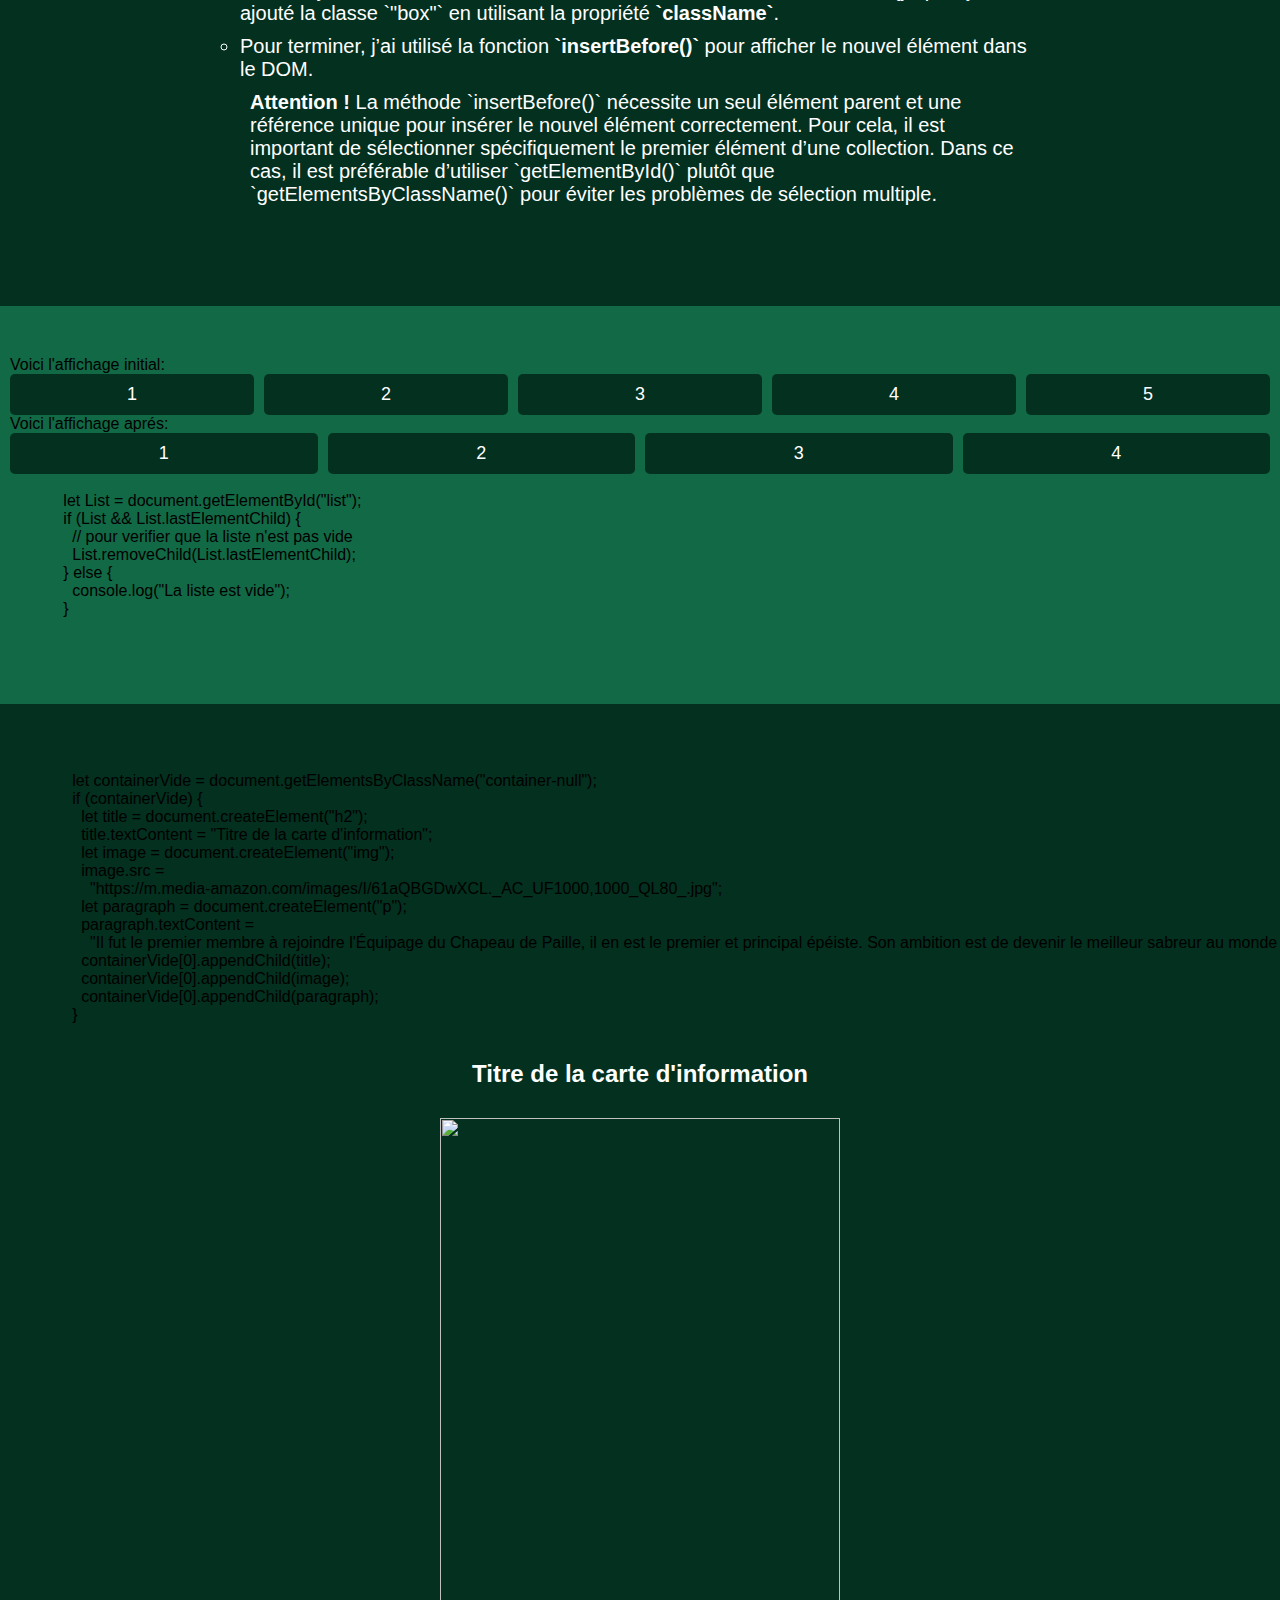
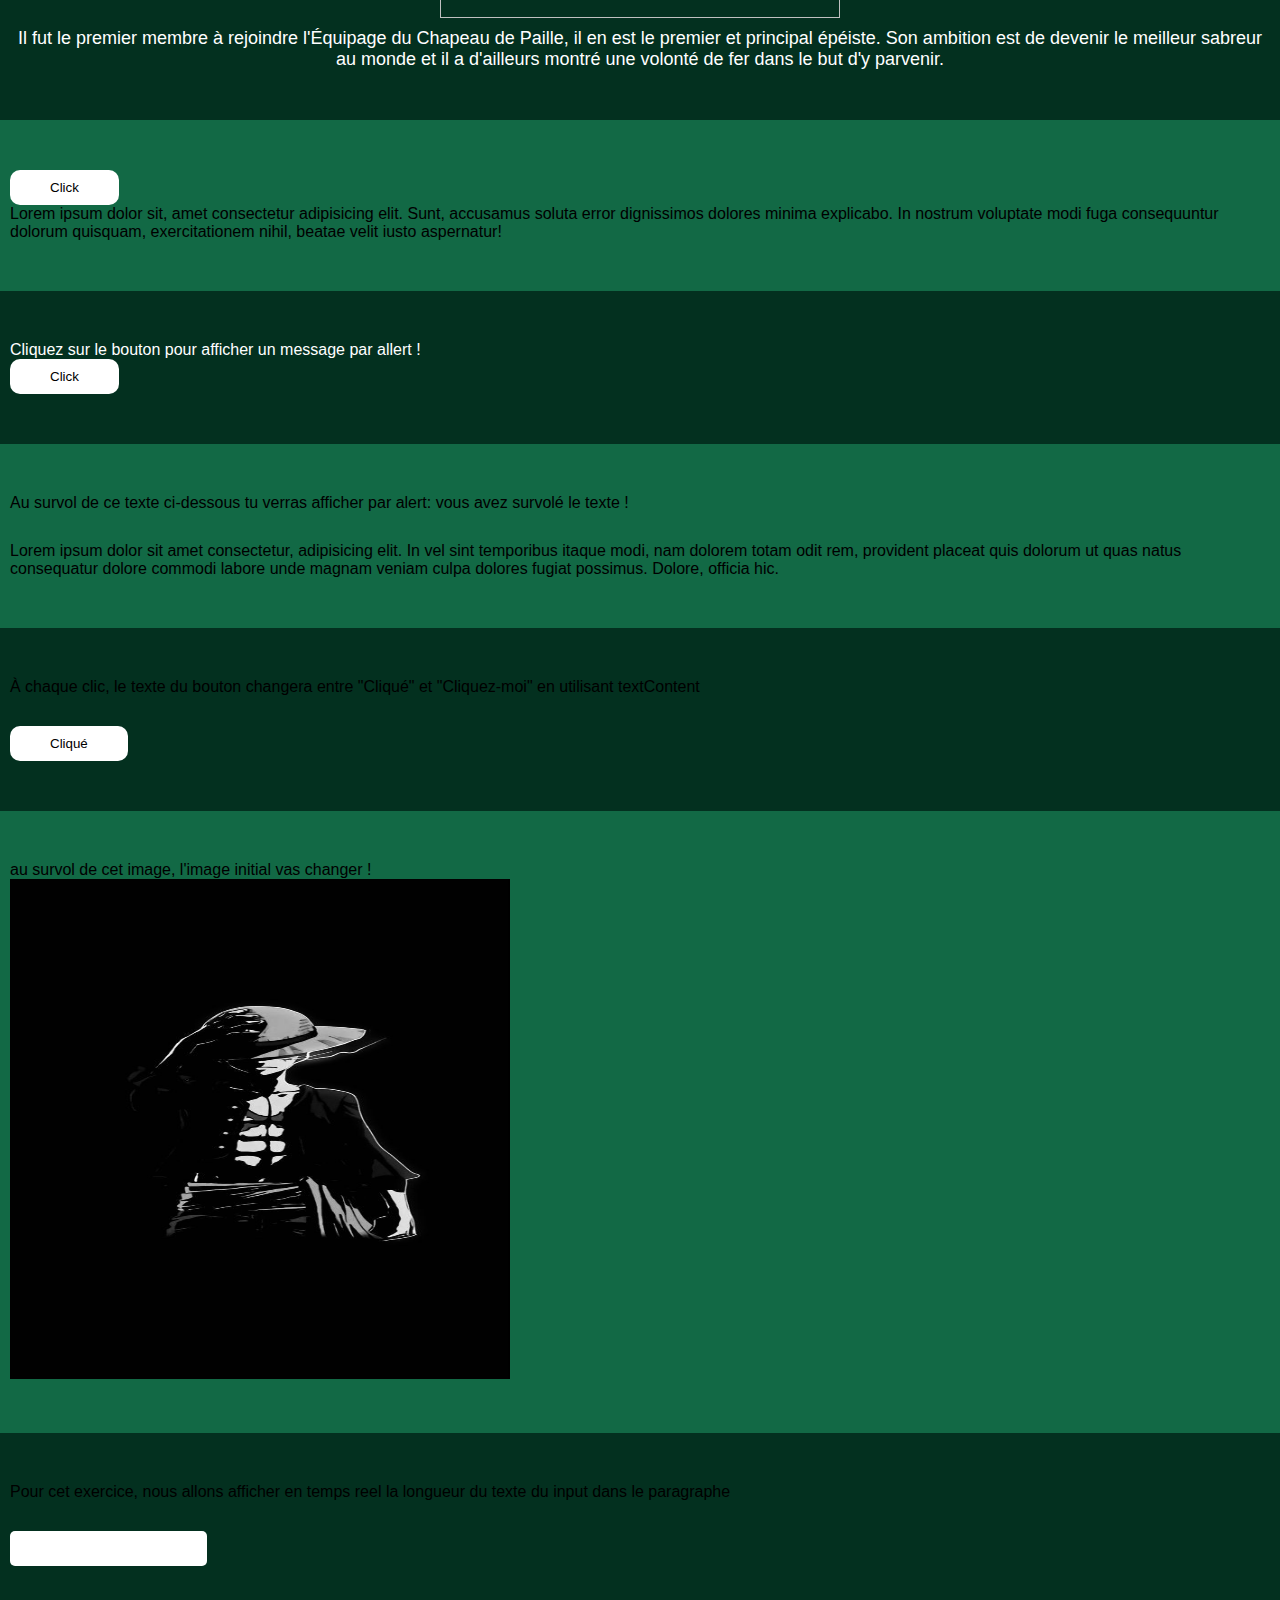
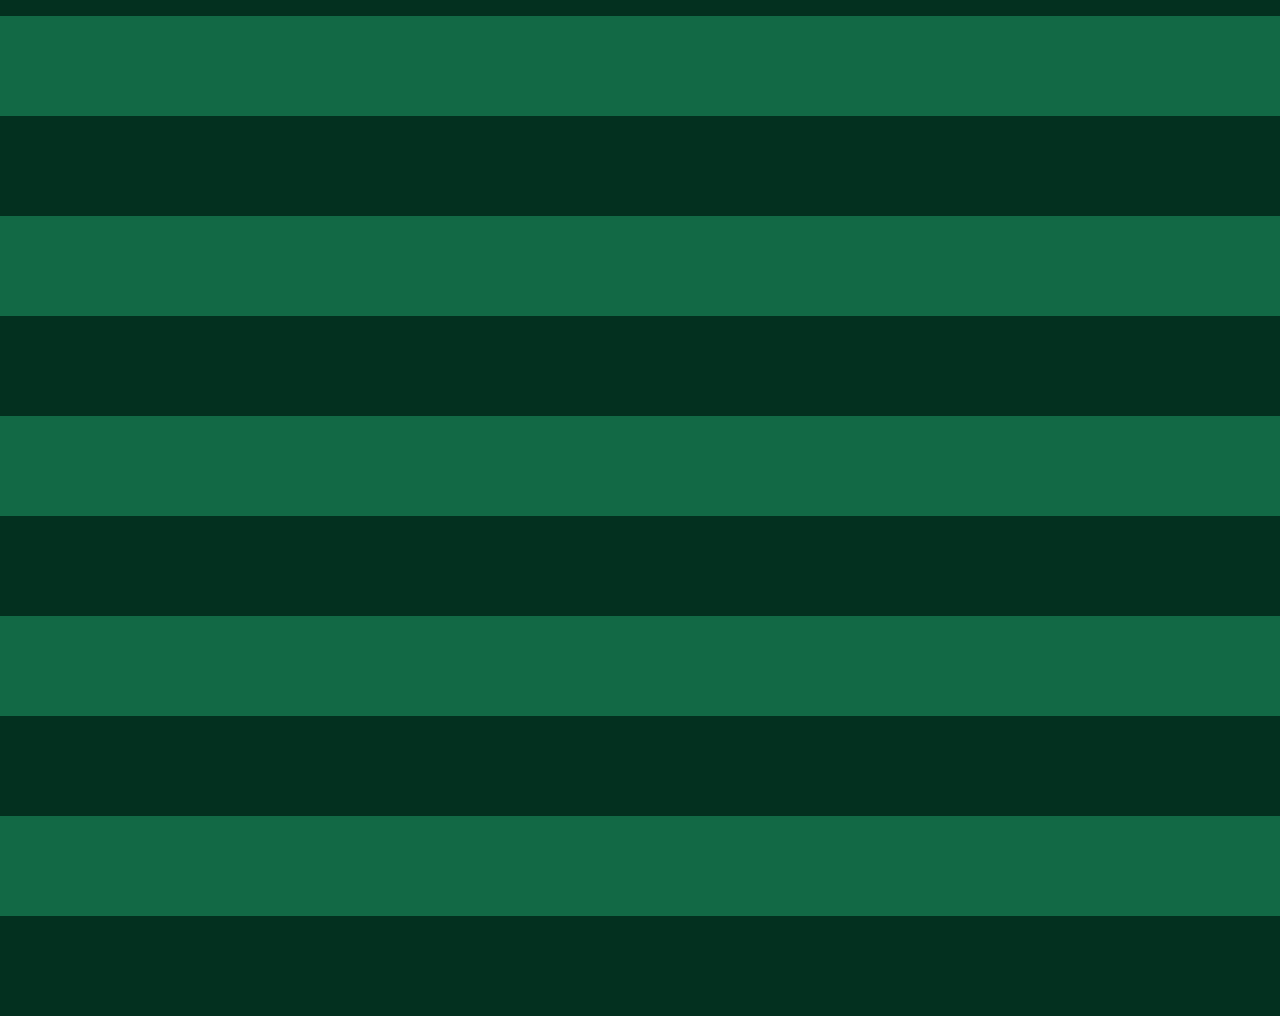
==== commit 9915e744: "next exo" ====
--- a/manipulation_DOM/index.html
+++ b/manipulation_DOM/index.html
@@ -227,7 +227,7 @@
           Pour cet exercice, nous allons afficher en temps reel la longueur du
           texte du input dans le paragraphe
         </p>
-        <input type="text" />
+        <input type="text" id="input" />
         <p id="textLenght"></p>
       </section>
       <!----------------------------------- EXO-11 ---------------------------------->
--- a/manipulation_DOM/style.css
+++ b/manipulation_DOM/style.css
@@ -162,6 +162,13 @@
 }
 /*-------------------------------- css exo-9 exit --------------------------------*/
 /*-------------------------------- css exo-10 --------------------------------*/
+input {
+  padding: 10px;
+  border: none;
+  outline: none;
+  border-radius: 5px;
+  margin-top: 30px;
+}
 /*-------------------------------- css exo-10 exit --------------------------------*/
 /*-------------------------------- css exo-11 --------------------------------*/
 /*-------------------------------- css exo-11 exit --------------------------------*/
